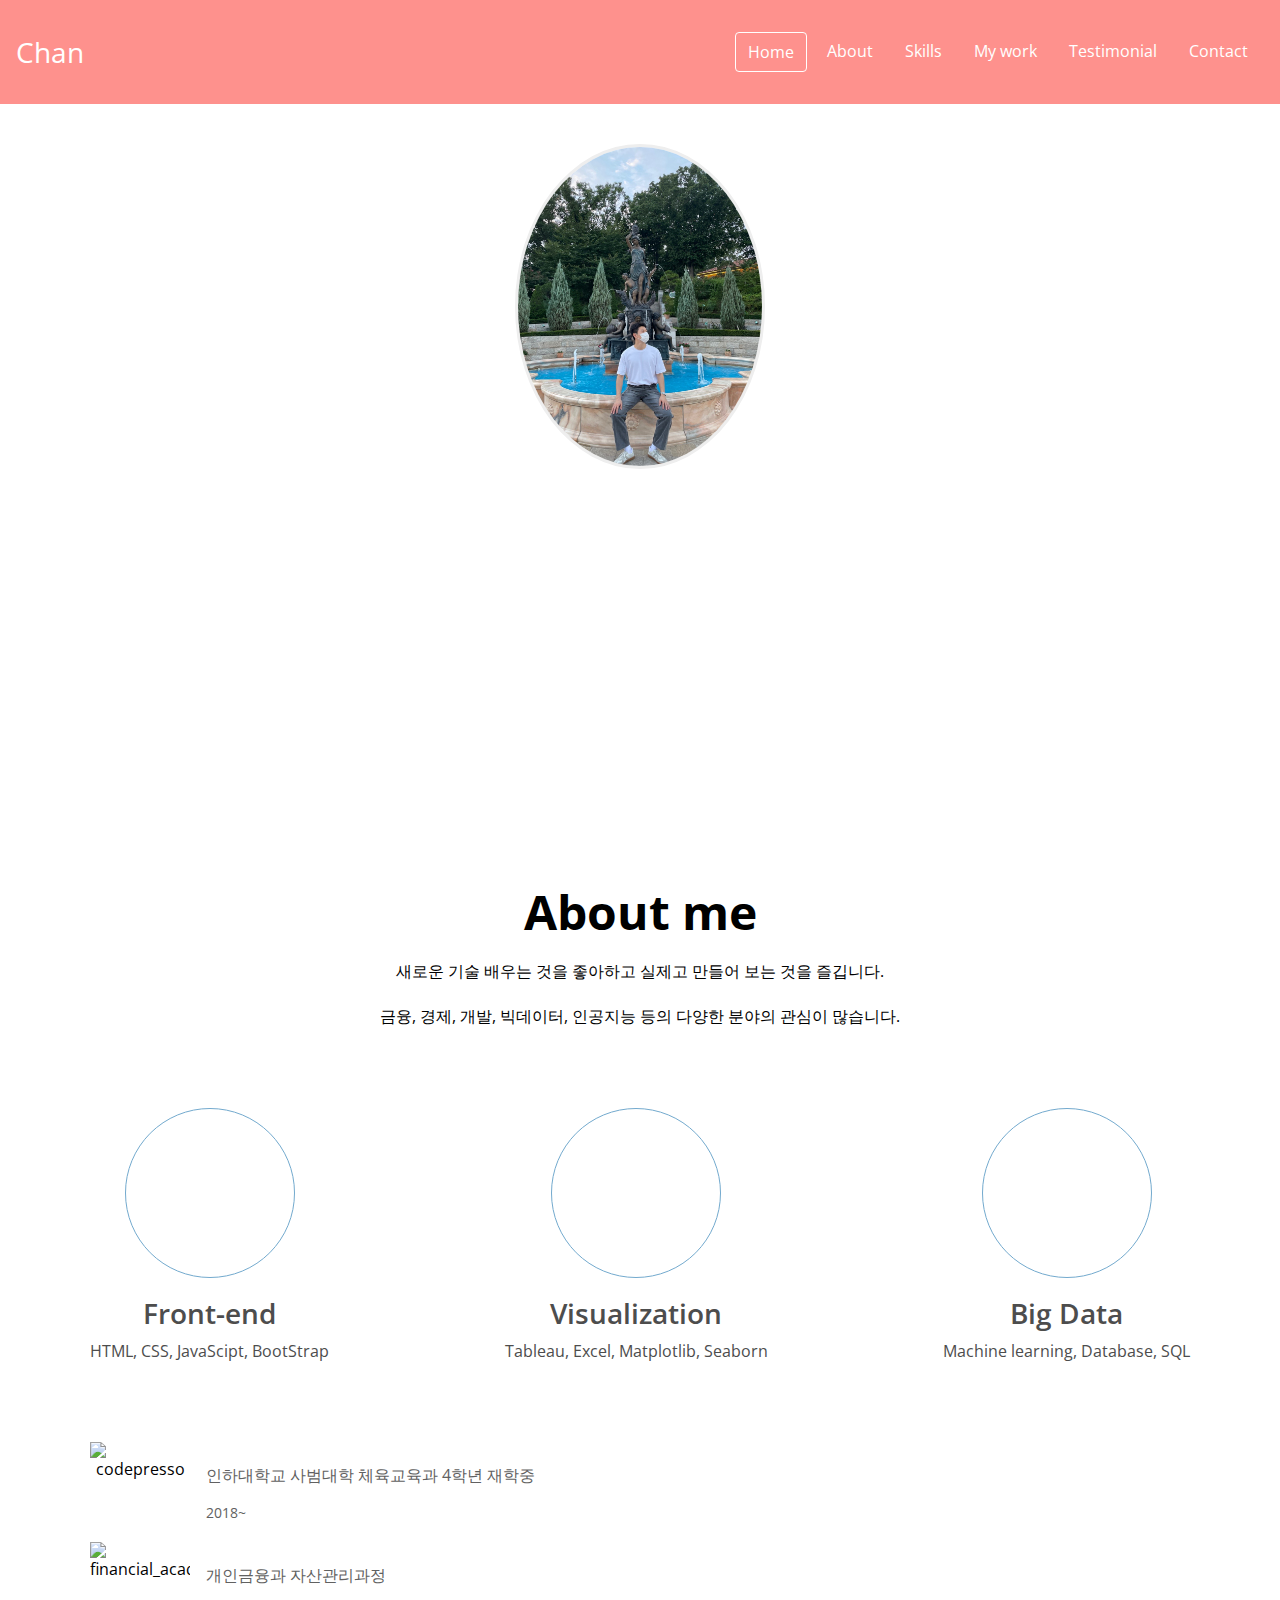
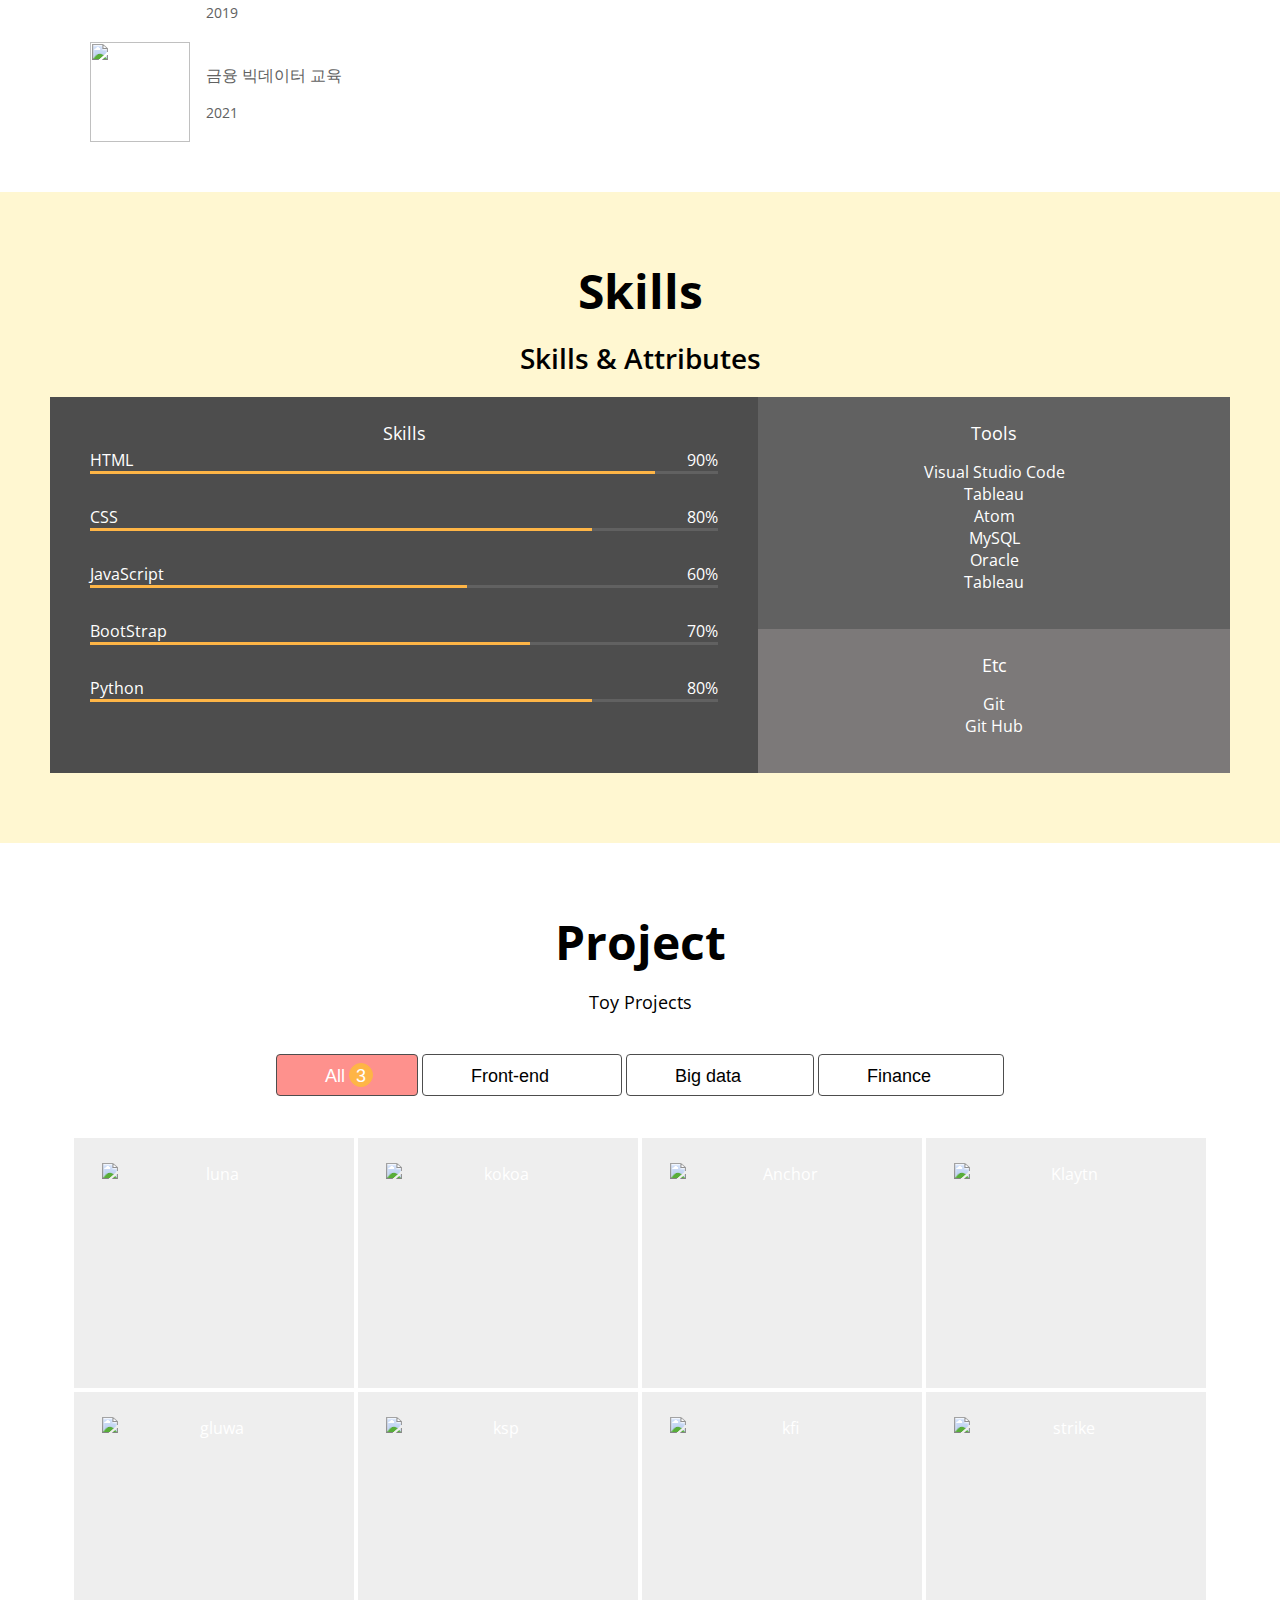
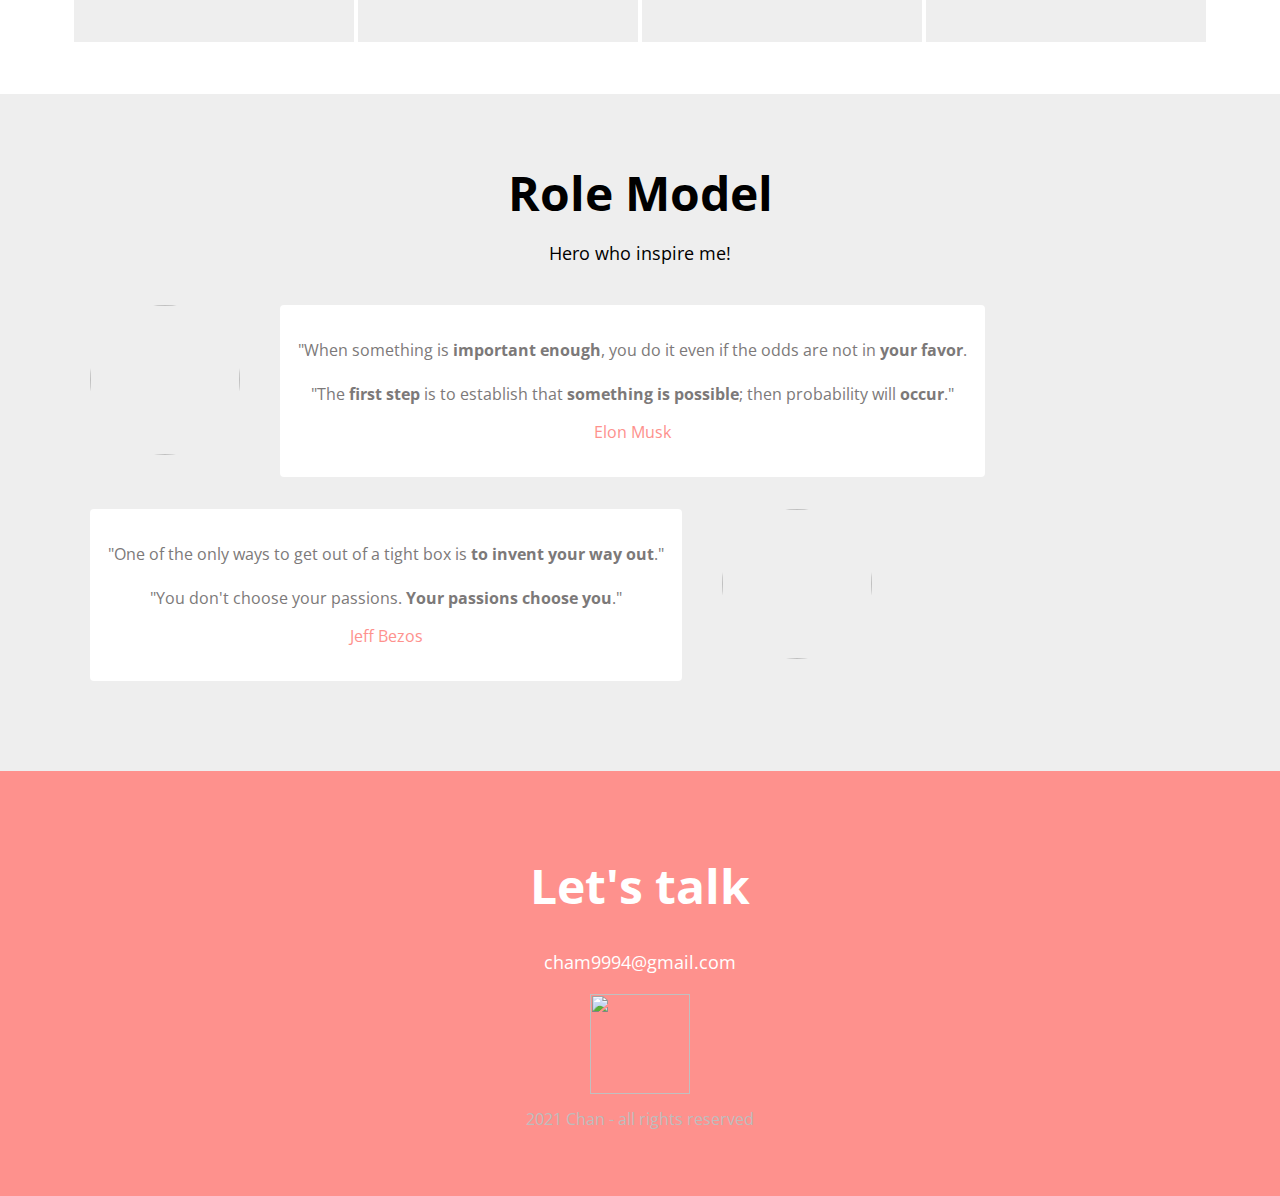
==== index.html @ 145d9f48 "Update index.html" ====
<!DOCTYPE html>
<html lang="en">

<head>
  <meta charset="UTF-8">
  <meta http-equiv="X-UA-Compatible" content="IE=edge">
  <meta name="viewport" content="width=device-width, initial-scale=1.0">
  <title>Chan's Porfolio</title>
  <meta name="description" content="Portfolio for being Famous software engineer Chan">
  <meta name="author" content="Chan">
  <script src="https://kit.fontawesome.com/10d7b3a290.js" crossorigin="anonymous"></script>
  <link rel="preconnect" href="https://fonts.googleapis.com">
  <link rel="preconnect" href="https://fonts.gstatic.com" crossorigin>
  <link href="https://fonts.googleapis.com/css2?family=Open+Sans:wght@400;600;700&display=swap" rel="stylesheet">
  <link rel="icon" type="image/png" href="./imgs/favicon.png">
  <link rel="stylesheet" href="style.css">
  <script src="main.js" defer></script>
</head>

<body>
  <!-- Navbar -->
  <nav id="navbar">
    <div class="navbar__logo">
      <i class="fas fa-smile-beam"></i>
      <a href="">Chan</a>
    </div>
    <div class="navbar__menu">
      <ul class="navbar__menu">
        <li class="navbar__menu_item active">Home</li>
        <li class="navbar__menu_item">About</li>
        <li class="navbar__menu_item">Skills</li>
        <li class="navbar__menu_item">My work</li>
        <li class="navbar__menu_item">Testimonial</li>
        <li class="navbar__menu_item">Contact</li>
      </ul>
    </div>

    <!-- Toggle Button -->
    <button class="navbar__toogle-btn">
      <i class="fas fa-bars"></i>
    </button>
  </nav>
  <!-- Home -->
  <section id="home">
    <img src="./Imgs/chan.JPG" alt="Chan's Portfolio Photo" id="home__avatar" width="300" height="400">
    <h1 class="home__title">Hello, <br> I am passionate about coding.</h1>
    <h2 class="home__description">계속 성장하고 발전하는 개발자가 되려고 노력합니다.</h2>
    <button class="home__contact">Contact Me</button>
  </section>
  <!-- About -->
  <section id="about" class="section section__container">
    <h1>About me</h1>
    <p>
      새로운 기술 배우는 것을 좋아하고 실제고 만들어 보는 것을 즐깁니다. <br><br>금융, 경제, 개발, 빅데이터, 인공지능 등의 다양한 분야의 관심이 많습니다.

    </p>
    <div class="about__majors">
      <div class="mjor">
        <div class="mjor__icon">
          <i class="fab fa-html5"></i>
        </div>
        <h2 class="mjor__title">Front-end</h2>
        <div class="mjor__description">
          HTML, CSS, JavaScipt, BootStrap
        </div>
      </div>
      <div class="mjor">
        <div class="mjor__icon">
          <i class="fas fa-chart-line"></i>
        </div>
        <h2 class="mjor__title">Visualization</h2>
        <div class="mjor__description">
          Tableau, Excel, Matplotlib, Seaborn
        </div>
      </div>
      <div class="mjor">
        <div class="mjor__icon">
          <i class="fas fa-table"></i>
        </div>
        <h2 class="mjor__title">Big Data</h2>
        <div class="mjor__description">
          Machine learning, Database, SQL
        </div>
      </div>
    </div>
    <div class="about__study">
      <div class="study">
        <img class="study__img" src="./imgs/inha2.jpeg" alt="codepresso">
        <div class="study__description">
          <p class="study__content">인하대학교 사범대학 체육교육과 4학년 재학중</p>
          <p class="study__period">2018~</p>
        </div>
      </div>
      <div class="study">
        <img class="study__img" src="./imgs/financial_academy.jpeg" alt="financial_academy">
        <div class="study__description">
          <p class="study__content">개인금융과 자산관리과정</p>
          <p class="study__period">2019</p>
        </div>
      </div>
      <div class="study">
        <img class="study__img" src="./imgs/codepresso.jpeg" id="codepresso">
        <div class="study__description">
          <p class="study__content">금융 빅데이터 교육</p>
          <p class="study__period">2021</p>
        </div>
      </div>
    </div>

  </section>
  <!-- Skills -->
  <section id="skills" class="section">
    <div class="section__container">
      <h1>Skills</h1>
      <h2>Skills & Attributes</h2>
      <div class="skillset">
        <div class="skillset__left">
          <h3 class="skills__title">Skills</h3>
          <div class="skill">
            <div class="skill__description">
              <span>HTML</span>
              <span>90%</span>
            </div>
            <div class="skill__bar">
              <div class="skill__value" style="width: 90%;"></div>
            </div>
          </div>
          <div class="skill">
            <div class="skill__description">
              <span>CSS</span>
              <span>80%</span>
            </div>
            <div class="skill__bar">
              <div class="skill__value" style="width: 80%;"></div>
            </div>
          </div>
          <div class="skill">
            <div class="skill__description">
              <span>JavaScript</span>
              <span>60%</span>
            </div>
            <div class="skill__bar">
              <div class="skill__value" style="width: 60%;"></div>
            </div>
          </div>
          <div class="skill">
            <div class="skill__description">
              <span>BootStrap</span>
              <span>70%</span>
            </div>
            <div class="skill__bar">
              <div class="skill__value" style="width: 70%;"></div>
            </div>
          </div>
          <div class="skill">
            <div class="skill__description">
              <span>Python</span>
              <span>80%</span>
            </div>
            <div class="skill__bar">
              <div class="skill__value" style="width: 80%;"></div>
            </div>
          </div>
        </div>
        <div class="skillset__right">
          <div class="tools">
            <h3 class="skills__title">Tools</h3>
            <ul class="tools__list">
              <li><span>Visual Studio Code</span></li>
              <li><span>Tableau</span></li>
              <li><span>Atom</span></li>
              <li><span>MySQL</span></li>
              <li><span>Oracle</span></li>
              <li><span>Tableau</span></li>
            </ul>
          </div>
          <div class="etc">
            <h3 class="skills__title">Etc</h3>
            <ul class="etc__list">
              <li><span>Git</span></li>
              <li><span>Git Hub</span></li>
            </ul>
          </div>
        </div>
      </div>
    </div>
  </section>
  <!-- Work -->
  <section id="work" class="section">
    <div class="section__container">
      <h1>Project</h1>
      <h3>Toy Projects</h3>
      <div class="work__category">
        <button class="category__btn active">
          All<span class="category__count">3</span>
        </button>
        <button class="category__btn">
          Front-end<span class="category__count">1</span>
        </button>
        <button class="category__btn">
          Big data<span class="category__count">1</span>
        </button>
        <button class="category__btn">
          Finance<span class="category__count">1</span>
        </button>
      </div>
      <div class="work__projects">
        <a href="깃허브주소" class="project" target="blank">
          <img src="https://github.com/cham9994/Portfolio.io/Imgs/cafe1.png" alt="luna" width="50" height="50"
            class="project__img">
          <div class="project__description">
            <h3>Luna Ecosystem</h3>
            <span>How to work Luna Ecosystem</span>
          </div>
        </a>
        <a href="깃허브주소" class="project" target="blank">
          <img src="./imgs/cafe2.png" alt="kokoa" width="50" height="50" class="project__img">
          <div class="project__description">
            <h3>KOKOA Finance</h3>
            <span>KOKOA Finance is Scam?</span>
          </div>
        </a>
        <a href="깃허브주소" class="project" target="blank">
          <img src="./imgs/bootstrap3.jpg" alt="Anchor" width="50" height="50" class="project__img">
          <div class="project__description">
            <h3>Anchor Protocol</h3>
            <span>How to work Anchor Protocol?</span>
          </div>
        </a>
        <a href="깃허브주소" class="project" target="blank">
          <img src="./imgs/bootstrap2.jpg" alt="Klaytn" width="50" height="50" class="project__img">
          <div class="project__description">
            <h3>Klaytn Price</h3>
            <span>Klayton price is soaring?</span>
          </div>
        </a>
        <a href="깃허브주소" class="project" target="blank">
          <img src="./imgs/bootstrap.jpg" alt="gluwa" width="50" height="50" class="project__img">
          <div class="project__description">
            <h3>Gluwa</h3>
            <span>What is gluwa?</span>
          </div>
        </a>
        <a href="깃허브주소" class="project" target="blank">
          <img src="./imgs/bitcoin.png" alt="ksp" width="50" height="50" class="project__img">
          <div class="project__description">
            <h3>Klay Swap</h3>
            <span>How to work Klay Swap?</span>
          </div>
        </a>
        <a href="깃허브주소" class="project" target="blank">
          <img src="./imgs/bitcoin2.png" alt="kfi" width="50" height="50" class="project__img">
          <div class="project__description">
            <h3>KlayFi</h3>
            <span>How to work KlayFi</span>
          </div>
        </a>
        <a href="깃허브주소" class="project" target="blank">
          <img src="./imgs/bitcoin3.png" alt="strike" width="50" height="50" class="project__img">
          <div class="project__description">
            <h3>Strike</h3>
            <span>How to work Lightning Network</span>
          </div>
        </a>
      </div>
    </div>
  </section>
  <!-- Testimonials -->
  <section id="testimonials" class="section">
    <div class="section__container">
      <h1>Role Model</h1>
      <h3>Hero who inspire me!</h3>
      <div class="testimonials">
        <div class="testimonial">
          <img src="./imgs/Testimonial/elon.jpeg" class="testimonial__avatar"></img>
          <div class="testimonial__speach-bubble">
            <p>
              "When something is <strong>important enough</strong>, you do it even if the odds are not in <strong>your
                favor</strong>.<br>
              <br>
              "The <strong>first step</strong> is to establish that <strong>something is possible</strong>; then
              probability will <strong>occur</strong>."
            </p>
            <p class="name"><a href="Elon의 깃허브">Elon Musk</a></p>
          </div>
        </div>
        <div class="testimonial">
          <div class="testimonial__speach-bubble">
            <p>
              "One of the only ways to get out of a tight box is <strong>to invent your way out</strong>."<br>
              <br>"You don't choose your passions. <strong>Your passions choose you</strong>."
            </p>
            <p class="name"><a href="Bezos의 깃허브">Jeff Bezos</a></p>
          </div>
          <img src="./imgs/Testimonial/bezos.jpeg" class="testimonial__avatar"></img>
        </div>
      </div>
    </div>
  </section>
  <!-- Contact -->
  <section id="contact" class="section">
    <h1 class="contact__title">Let's talk</h1>
    <h3 class="contact__email">cham9994@gmail.com</h3>
    <div class="contact__links">
      <a href="https://github.com/cham9994" target="blank">
        <i class="fab fa-github" id="github"></i>
      </a>
      <a href="https://blog.naver.com/kc9994" target="blank">
        <img src="https://cham9994.github.io/portfolio/Imgs/naverblog-removebg-preview.png" target="blank"
          class="naver__blog">
      </a>
    </div>
    <p class="contact__rights">2021 Chan - all rights reserved</p>
  </section>
</body>

</html>
---- style.css ----
/* Global */
:root {
  /* Color */
  --color-white: #ffffff;
  --color-light-white: #eeeeee;
  --color-dark-white: #bdbdbd;
  --color-pink: #fe918d;
  --color-dark-pink: #ff6863;
  --color-black: #4d4d4d;
  --color-dark-grey: #4d4d4d;
  --color-grey: #616161;
  --color-light-grey: #7c7979;
  --color-blue: #73aace;
  --color-yellow: #fff7d1;
  --color-orange: #feb546;
  --color-black: #000000;
  font-family: 'Open Sans', sans-serif;

  /* Font size */
  --font-large: 48px;
  --font-medium: 28px;
  --font-regular: 18px;
  --font-small: 16px;
  --font-micro: 14px;

  /* Font weithgt */
  --weight-bold: 700;
  --weight-semi-bold: 600;
  --weight-regular: 400; 

  /* Size */
--size-border-radius: 4px;
--animation-duration: 300ms;
}

/* Universal tags */
* {
  box-sizing: border-box;
}

body {
  margin: 0;
  cursor: default;

}

a {
  text-decoration: none;
  color: var(--color-white);
}

ul {
  padding-left: 0;
}

li {
  list-style: none;
}

button {
  background-color: transparent;
  border: none;
  cursor: pointer;
  outline: none;
}

/* Typograghy */
h1 {
  font-size: var(--font-large);
  font-weight: var(--weight-bold);
  color: var(--color-black);
  margin: 16px 0px;
}

h2 {
  font-size: var(--font-medium);
  font-weight: var(--weight-semi-bold);
  color: var(--color-black);
  margin: 8px 0;
}

h3 {
  font-size: var(--font-regular);
  font-weight: var(--font-regular);
  color: var(--color-black);
  margin: 4px 0;
}

/* Navbar */
#navbar {
  display: flex;
  justify-content: space-between;
  background-color: var(--color-pink);
  align-items: center;
  color: var(--color-white);
  padding: 16px;
}

.navbar__menu {
  display: flex;
}

.navbar__menu_item {
  padding: 8px 12px;
  margin: 0 4px;
  cursor: pointer;
  border-radius: var(--size-border-radius);
}

.navbar__logo {
  font-size: var(--font-medium);
}

.navbar__menu_item.active {
  border: 1px solid var(--color-white);
}

.navbar__menu_item:hover {
  background-color: var(--color-dark-pink);
}

.navbar__toogle-btn {
  position: absolute;
  right: 32px;
  top: 22px;
  font-size: 24px;
  color: var(--color-white);
  display: none;
}

/* Home */
#home {
  background: url(Imgs/homebackground.png) center/cover no-repeat;
  padding: 40px;
  text-align: center;
}

#home__avatar {
  width: 250px;
  height: 325px;
  border-radius: 50%;
  border: 3px solid var(--color-light-white);
}

.home__title, .home__description {
  color: var(--color-white);
}

.home__contact {
  color: var(--color-white);
  font-size: var(--font-regular);
  font-weight: var(--font-regular);
  padding: 8px 12px;
  margin: 24px;
  border: 2px solid var(--color-white);
  border-radius: var(--size-border-radius);
}

/* Section common */
.section {
  text-align: center;
  padding: 50px;
  margin: auto;
}

.section__container {
  max-width: 1200px;
  margin: auto;
}

/* About */
.about__majors {
  display: flex;
  justify-content: space-between;
  margin: 80px 0;
}

.mjor__icon i {
  transition: all var(--animation-duration) ease;
}

.mjor__icon {
  width: 170px;
  height: 170px;
  font-size: 70px;
  line-height: 170px;
  color: var(--color-blue);
  margin: auto;
  border: 1px solid var(--color-blue);
  border-radius: 50%;
  margin-bottom: 16px;
}

.mjor__icon:hover i{
  color: pink;
  transform: rotate(30deg) scale(1.1);
}

.mjor__title, .mjor__description {
  color: var(--color-dark-grey);
}

.mjor__description {
  font-size: var(--font-small);
}

.study {
  display: flex;
  align-items: center;
}

.study__img {
  width: 100px;
  height: 100px;
}

.study__description {
  text-align: left;
  margin: 0 16px;
}

.study__content, .study__period {
  color: var(--color-grey);
}

.study__content {
  font-size: var(--font-small);
}

.study__period {
  font-size: var(--font-micro);
}

#skills {
  background-color: var(--color-yellow);  
}

.skillset {
  display: flex;
  background-color: var(--color-light-grey);
  color: var(--color-white);
  margin: 20px 0;
}

.skillset__left {
  flex-basis: 60%;
  background-color: var(--color-dark-grey);
  padding: 20px 40px;
}

.skill__description {
  display: flex;
  justify-content: space-between;
  
}

.skill__bar {
  width: 100%;
  height: 3px;
  background-color: var(--color-grey);
}

.skill__value {
  height: 3px;
  background-color: var(--color-orange);
}

.skill {
  margin-bottom: 32px;
}

.skills__title {
  color: var(--color-white);
}

.skillset__right {
  flex-basis: 40%;
}

.tools {
  background-color: var(--color-grey);
}

.tools, .etc {
  padding: 20px;
}

/* Works */
.work__category {
  margin: 40px;
}
.category__btn {
  border: 1px solid var(--color-dark-grey);
  border-radius: var(--size-border-radius);
  font-size: var(--font-regular);
  padding: 8px 48px;
  
}

.category__btn.active,
.category__btn:hover {
  background-color: var(--color-pink);
  color: var(--color-white);
}

.category__btn.active .category__count,
.category__btn:hover .category__count {
  opacity: 1;
  top: 0;
}

.category__count {
  border: 1px solid var(--color-orange);
  background-color: var(--color-orange);
  color: var(--color-white);
  border-radius: 50%;
  display: inline-block;
  width: 24px;
  height: 24px;
  line-height: 24px;
  position: relative;
  top: -20px;
  left: 4px;
  opacity: 0;
  transition: all var(--animation-duration) ease-in;
}

.work__projects {
  display: flex;
  flex-wrap: wrap;
  justify-content: center;
}

.project {
  position: relative;
  display: flex;
  justify-content: center;
  align-items: center;
  width: 280px;
  height: 250px;
  margin: 2px;
  background-color: var(--color-light-white);
}

.project__img {
  width: 80%;
  height: 80%;
}

.project__description {
  background-color: black;
  display: flex;
  flex-direction: column;
  justify-content: center;
  width: 100%;
  height: 100%;
  position: absolute;
  top: 0;
  bottom: 0;
  opacity: 0;
  transform: translateY(10px);
  transition: all var(--animation-duration) ease-in;
}

.project:hover .project__description {
  opacity: 0.8;
  transform: translateY(0px);
}

.project__description h3 {
  color: var(--color-white);
}

.project__description h3:after {
  content: "";
  display: block;
  position: relative;
  left: 50%;
  width: 25px;
  height: 2px;
  margin-left: -12px;
  margin-top: 8px;
  background-color: var(--color-dark-white);
}

/* Testimonial */
#testimonials {
  background-color: var(--color-light-white);
}

.testimonials {
  margin: 40px;
}

.testimonial {
  display: flex;
  margin: 32px 0;
}

.testimonial__avatar {
  width: 150px;
  height: 150px;
  border-radius: 50%;
}

.testimonial__avatar:nth-child(odd) {
  margin-right: 40px;
}

.testimonial__avatar:nth-child(even) {
  margin-left: 40px;
}

.testimonial__speach-bubble {
  padding: 18px;
  background-color: var(--color-white);
  border-radius: var(--size-border-radius);
}


.testimonial__speach-bubble p {
  color: var(--color-light-grey);
}

.testimonial__speach-bubble a {
  color:var(--color-pink);
}

/* Contact */
#contact {
  background-color: var(--color-pink);
}

.contact__title, .contact__email,
.contact__links {
  color: var(--color-white);
}

.contact__rights {
  color: var(--color-dark-white);
  margin-top: 0px;
}

.contact__email {
  margin-bottom: 0px;
}

.contact__title {
  margin: 32px 0;
}

.naver__blog {
  width: 100px;
  height: 100px;
  margin-top: 20px;
}

.contact__links {
  display: flex;
  justify-content: center;
  align-items: center;
  font-size: var(--font-large);
}

/* For below 768px screen width */
@media screen and (max-width: 768px) {
  .navbar__toogle-btn {
    display: block;
  }

  #navbar {
    flex-direction: column;
    align-items: flex-start;
  }

  .navbar__menu {
    flex-direction: column;
    text-align: center;
    width: 100%;
    display: none;
  }

  .about__majors {
    flex-direction: column;
  }

  .mjor {
    margin-bottom: 38px;
  }

  .skillset {
    flex-direction: column;
  }

  .project {
    flex-grow: 1;
  }

  .testimonial__avatar {
    width: 80px;
    height: 80px;
  }

}
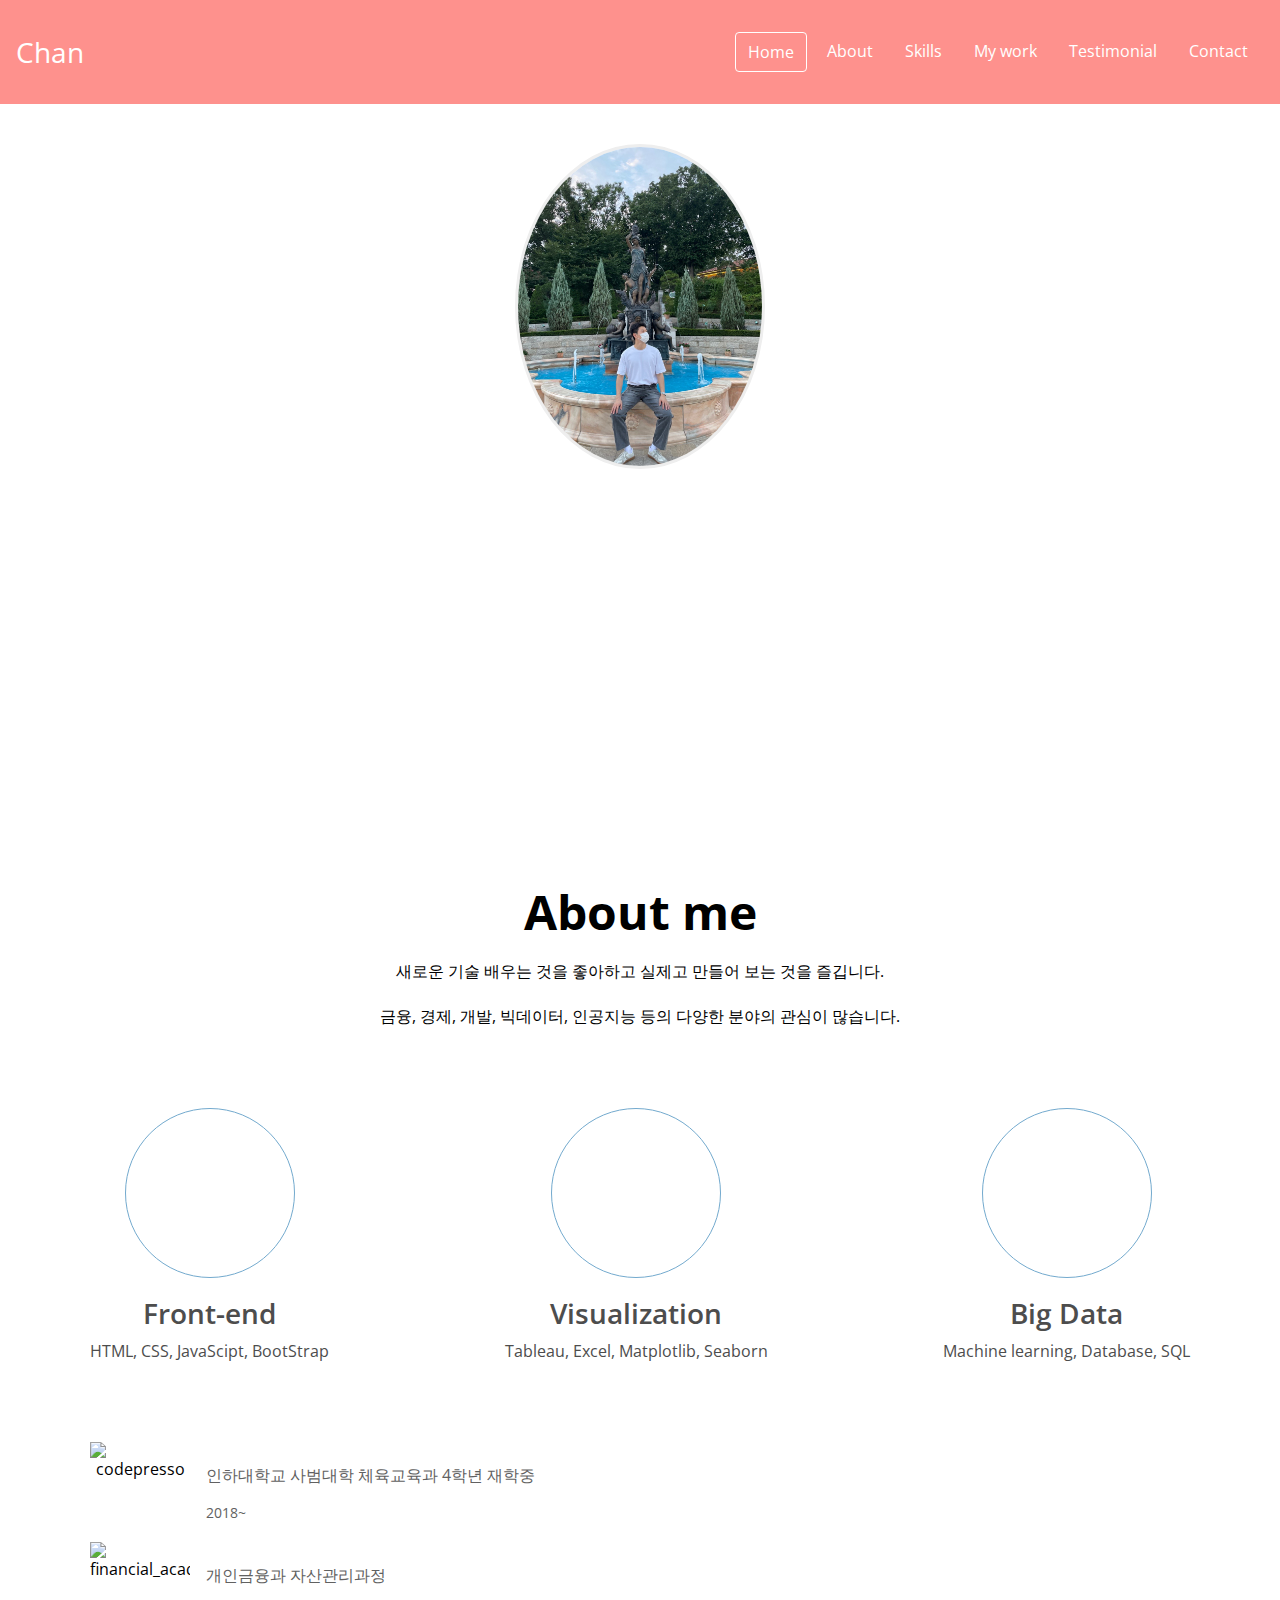
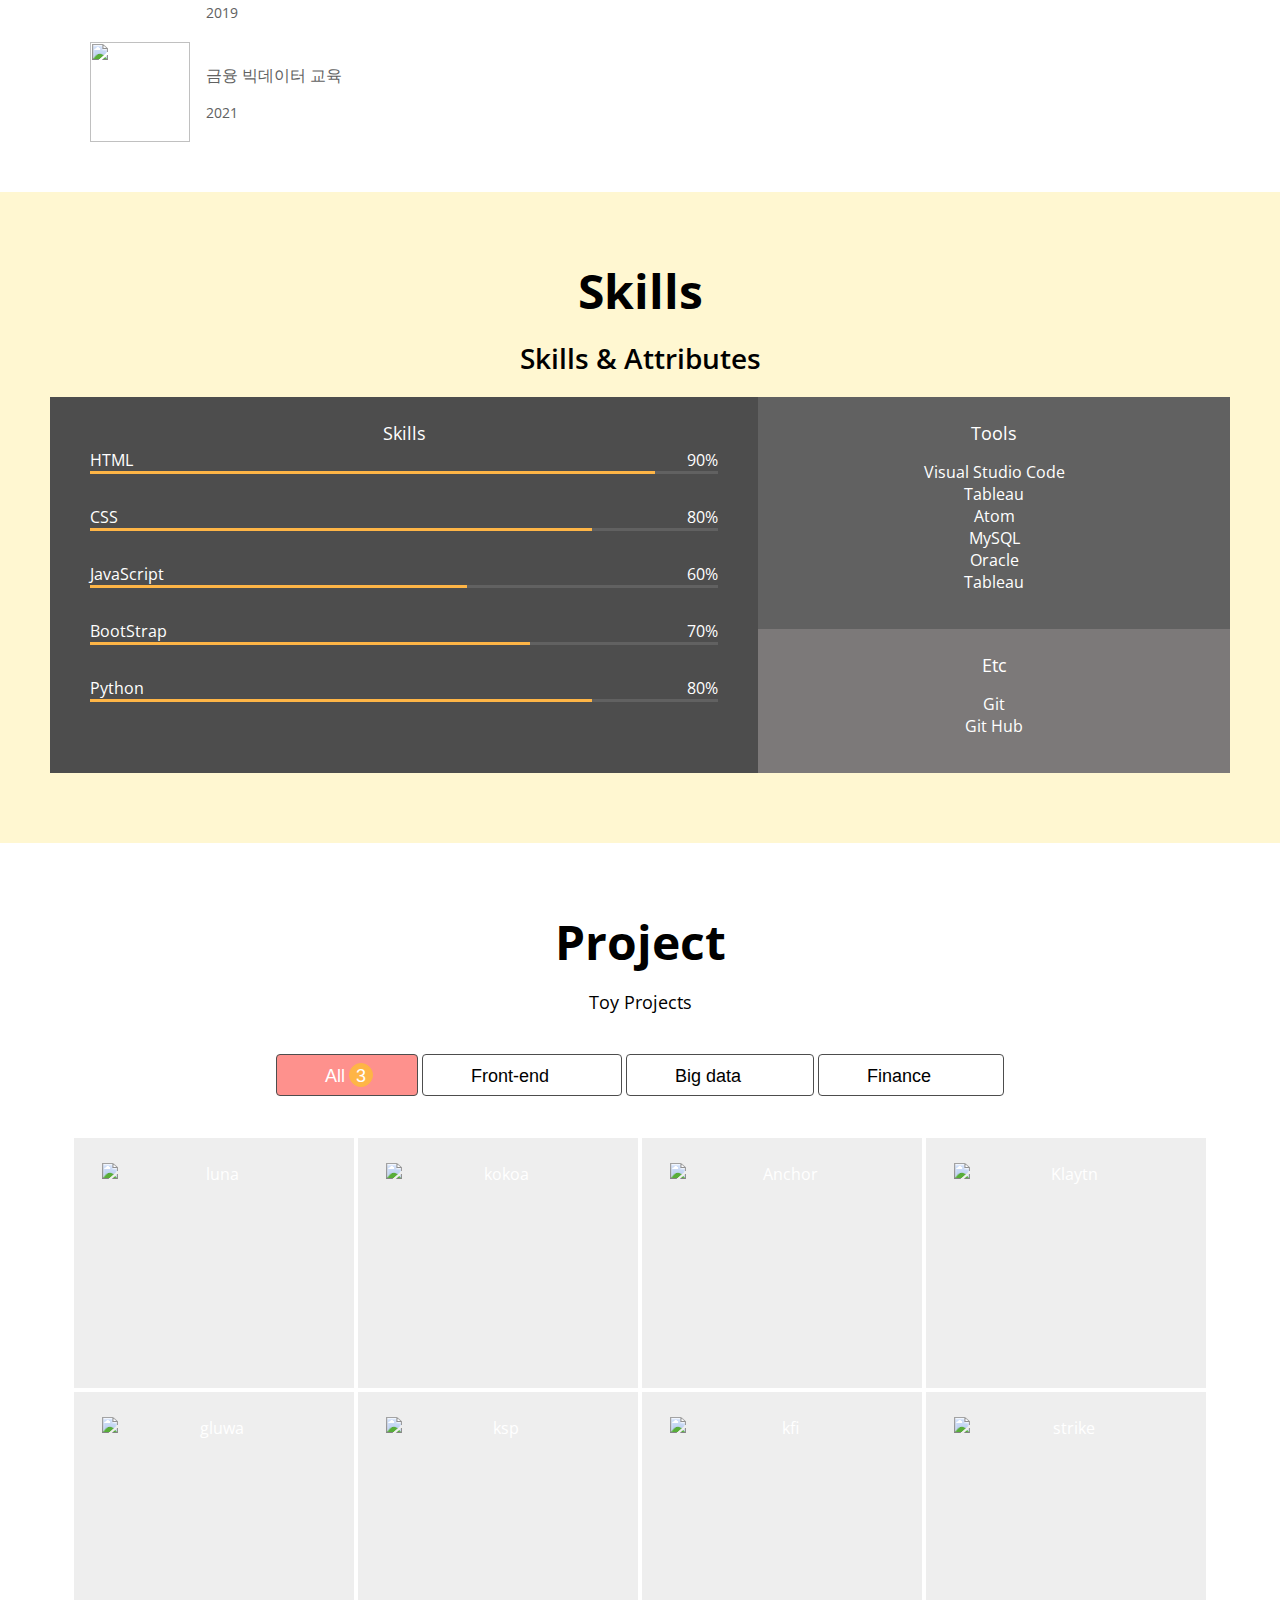
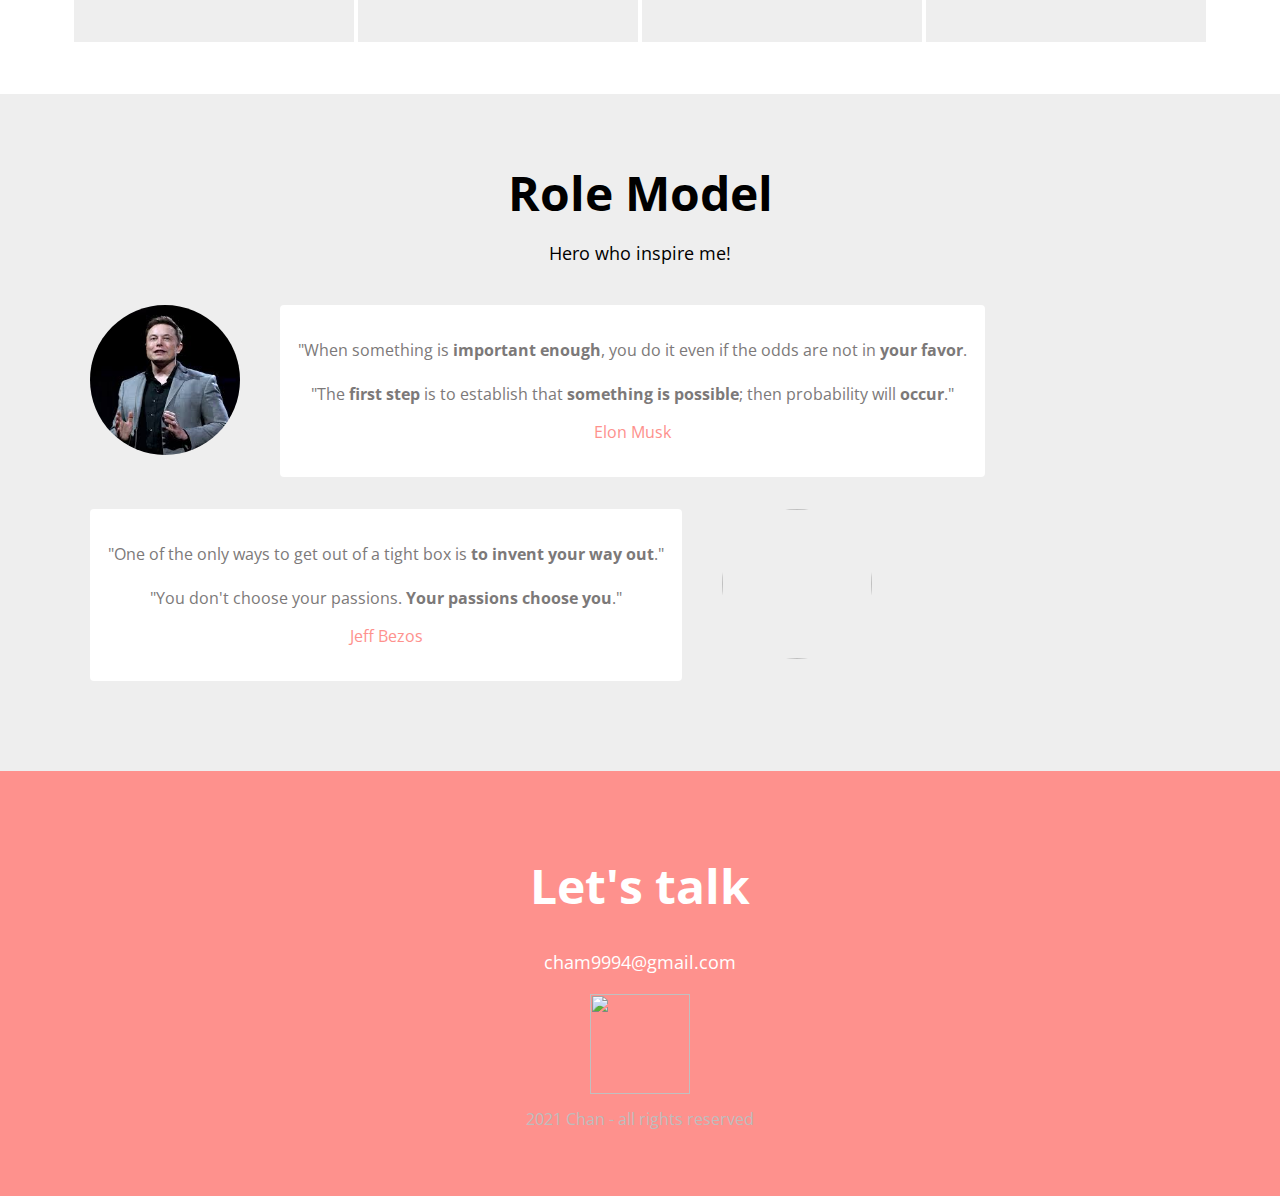
==== commit 2f520ded: "img" ====
--- a/index.html
+++ b/index.html
@@ -12,7 +12,7 @@
   <link rel="preconnect" href="https://fonts.googleapis.com">
   <link rel="preconnect" href="https://fonts.gstatic.com" crossorigin>
   <link href="https://fonts.googleapis.com/css2?family=Open+Sans:wght@400;600;700&display=swap" rel="stylesheet">
-  <link rel="icon" type="image/png" href="./imgs/favicon.png">
+  <link rel="icon" type="image/png" href="imgs/favicon.png">
   <link rel="stylesheet" href="style.css">
   <script src="main.js" defer></script>
 </head>
@@ -42,7 +42,7 @@
   </nav>
   <!-- Home -->
   <section id="home">
-    <img src="./Imgs/chan.JPG" alt="Chan's Portfolio Photo" id="home__avatar" width="300" height="400">
+    <img src="Imgs/chan.JPG" alt="Chan's Portfolio Photo" id="home__avatar" width="300" height="400">
     <h1 class="home__title">Hello, <br> I am passionate about coding.</h1>
     <h2 class="home__description">계속 성장하고 발전하는 개발자가 되려고 노력합니다.</h2>
     <button class="home__contact">Contact Me</button>
@@ -85,21 +85,21 @@
     </div>
     <div class="about__study">
       <div class="study">
-        <img class="study__img" src="./imgs/inha2.jpeg" alt="codepresso">
+        <img class="study__img" src="imgs/inha2.jpeg" alt="codepresso">
         <div class="study__description">
           <p class="study__content">인하대학교 사범대학 체육교육과 4학년 재학중</p>
           <p class="study__period">2018~</p>
         </div>
       </div>
       <div class="study">
-        <img class="study__img" src="./imgs/financial_academy.jpeg" alt="financial_academy">
+        <img class="study__img" src="imgs/financial_academy.jpeg" alt="financial_academy">
         <div class="study__description">
           <p class="study__content">개인금융과 자산관리과정</p>
           <p class="study__period">2019</p>
         </div>
       </div>
       <div class="study">
-        <img class="study__img" src="./imgs/codepresso.jpeg" id="codepresso">
+        <img class="study__img" src="imgs/codepresso.jpeg" id="codepresso">
         <div class="study__description">
           <p class="study__content">금융 빅데이터 교육</p>
           <p class="study__period">2021</p>
@@ -206,57 +206,56 @@
       </div>
       <div class="work__projects">
         <a href="깃허브주소" class="project" target="blank">
-          <img src="https://github.com/cham9994/Portfolio.io/Imgs/cafe1.png" alt="luna" width="50" height="50"
-            class="project__img">
+          <img src="Imgs/cafe1.png" alt="luna" width="50" height="50" class="project__img">
           <div class="project__description">
             <h3>Luna Ecosystem</h3>
             <span>How to work Luna Ecosystem</span>
           </div>
         </a>
         <a href="깃허브주소" class="project" target="blank">
-          <img src="./imgs/cafe2.png" alt="kokoa" width="50" height="50" class="project__img">
+          <img src="imgs/cafe2.png" alt="kokoa" width="50" height="50" class="project__img">
           <div class="project__description">
             <h3>KOKOA Finance</h3>
             <span>KOKOA Finance is Scam?</span>
           </div>
         </a>
         <a href="깃허브주소" class="project" target="blank">
-          <img src="./imgs/bootstrap3.jpg" alt="Anchor" width="50" height="50" class="project__img">
+          <img src="imgs/bootstrap3.jpg" alt="Anchor" width="50" height="50" class="project__img">
           <div class="project__description">
             <h3>Anchor Protocol</h3>
             <span>How to work Anchor Protocol?</span>
           </div>
         </a>
         <a href="깃허브주소" class="project" target="blank">
-          <img src="./imgs/bootstrap2.jpg" alt="Klaytn" width="50" height="50" class="project__img">
+          <img src="imgs/bootstrap2.jpg" alt="Klaytn" width="50" height="50" class="project__img">
           <div class="project__description">
             <h3>Klaytn Price</h3>
             <span>Klayton price is soaring?</span>
           </div>
         </a>
         <a href="깃허브주소" class="project" target="blank">
-          <img src="./imgs/bootstrap.jpg" alt="gluwa" width="50" height="50" class="project__img">
+          <img src="imgs/bootstrap.jpg" alt="gluwa" width="50" height="50" class="project__img">
           <div class="project__description">
             <h3>Gluwa</h3>
             <span>What is gluwa?</span>
           </div>
         </a>
         <a href="깃허브주소" class="project" target="blank">
-          <img src="./imgs/bitcoin.png" alt="ksp" width="50" height="50" class="project__img">
+          <img src="Imgs/bitcoin.png" alt="ksp" width="50" height="50" class="project__img">
           <div class="project__description">
             <h3>Klay Swap</h3>
             <span>How to work Klay Swap?</span>
           </div>
         </a>
         <a href="깃허브주소" class="project" target="blank">
-          <img src="./imgs/bitcoin2.png" alt="kfi" width="50" height="50" class="project__img">
+          <img src="imgs/bitcoin2.png" alt="kfi" width="50" height="50" class="project__img">
           <div class="project__description">
             <h3>KlayFi</h3>
             <span>How to work KlayFi</span>
           </div>
         </a>
         <a href="깃허브주소" class="project" target="blank">
-          <img src="./imgs/bitcoin3.png" alt="strike" width="50" height="50" class="project__img">
+          <img src="imgs/bitcoin3.png" alt="strike" width="50" height="50" class="project__img">
           <div class="project__description">
             <h3>Strike</h3>
             <span>How to work Lightning Network</span>
@@ -272,7 +271,7 @@
       <h3>Hero who inspire me!</h3>
       <div class="testimonials">
         <div class="testimonial">
-          <img src="./imgs/Testimonial/elon.jpeg" class="testimonial__avatar"></img>
+          <img src="Imgs/Testimonial/elon.jpeg" class="testimonial__avatar"></img>
           <div class="testimonial__speach-bubble">
             <p>
               "When something is <strong>important enough</strong>, you do it even if the odds are not in <strong>your
@@ -292,7 +291,7 @@
             </p>
             <p class="name"><a href="Bezos의 깃허브">Jeff Bezos</a></p>
           </div>
-          <img src="./imgs/Testimonial/bezos.jpeg" class="testimonial__avatar"></img>
+          <img src="imgs/Testimonial/bezos.jpeg" class="testimonial__avatar"></img>
         </div>
       </div>
     </div>
@@ -306,8 +305,9 @@
         <i class="fab fa-github" id="github"></i>
       </a>
       <a href="https://blog.naver.com/kc9994" target="blank">
-        <img src="https://cham9994.github.io/portfolio/Imgs/naverblog-removebg-preview.png" target="blank"
-          class="naver__blog">
+        <img
+          src="/Users/jang-gyeongchan/OneDrive - 인하대학교/공유폴더/Programming/Dream_coding/Projects/Portfolio/Imgs/naverblog-removebg-preview.png"
+          target="blank" class="naver__blog">
       </a>
     </div>
     <p class="contact__rights">2021 Chan - all rights reserved</p>
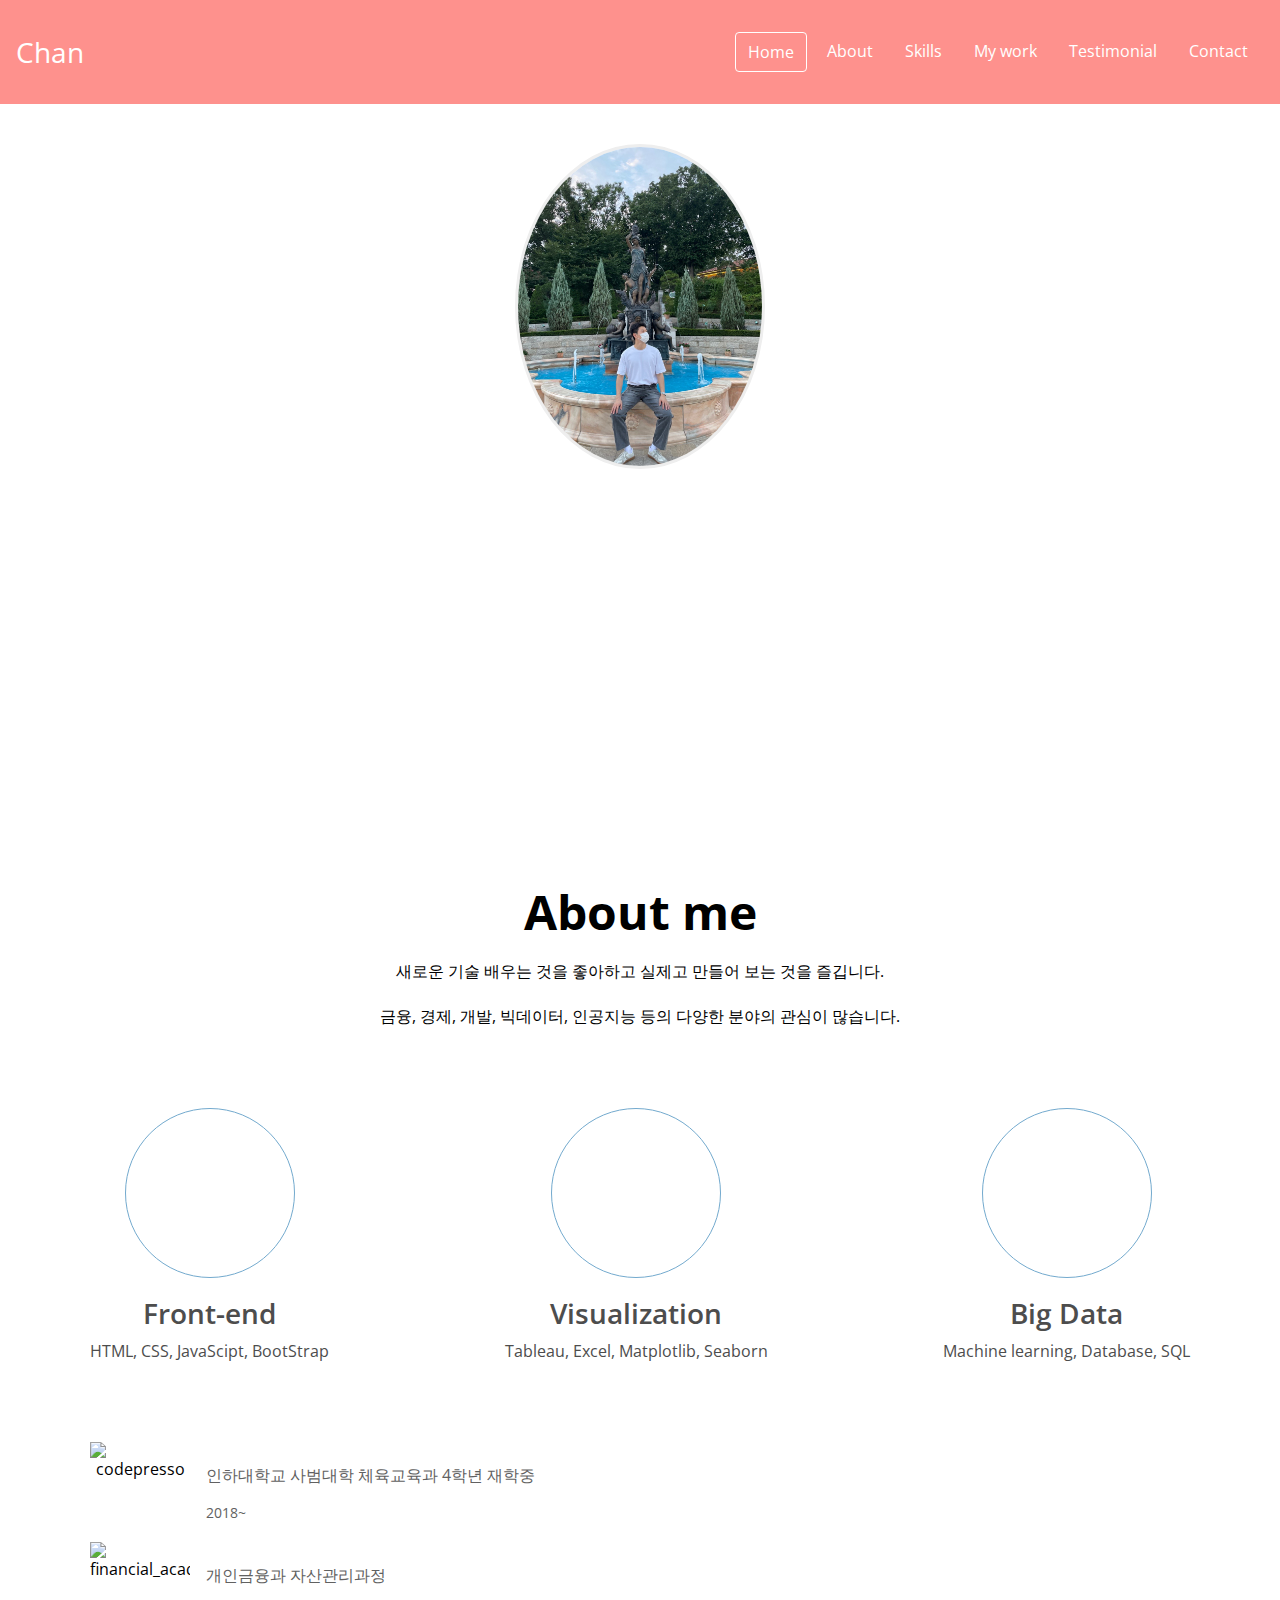
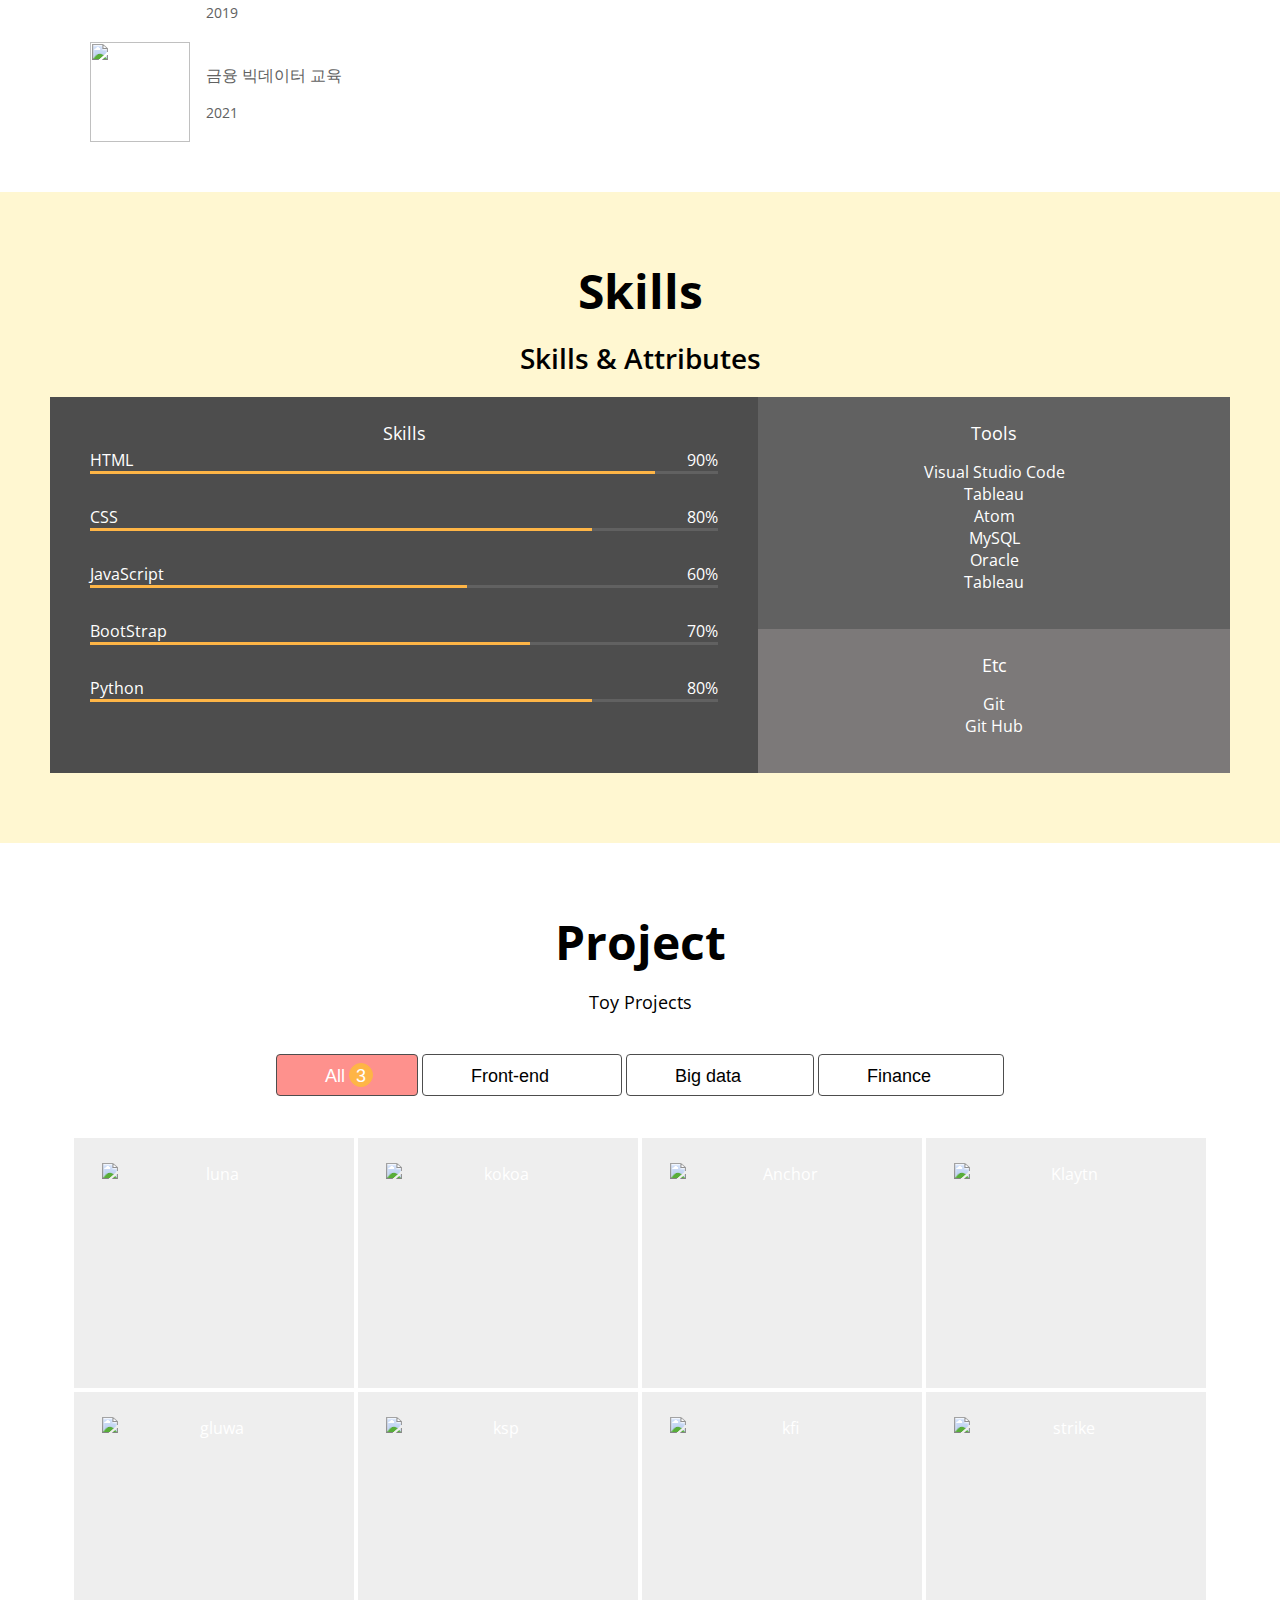
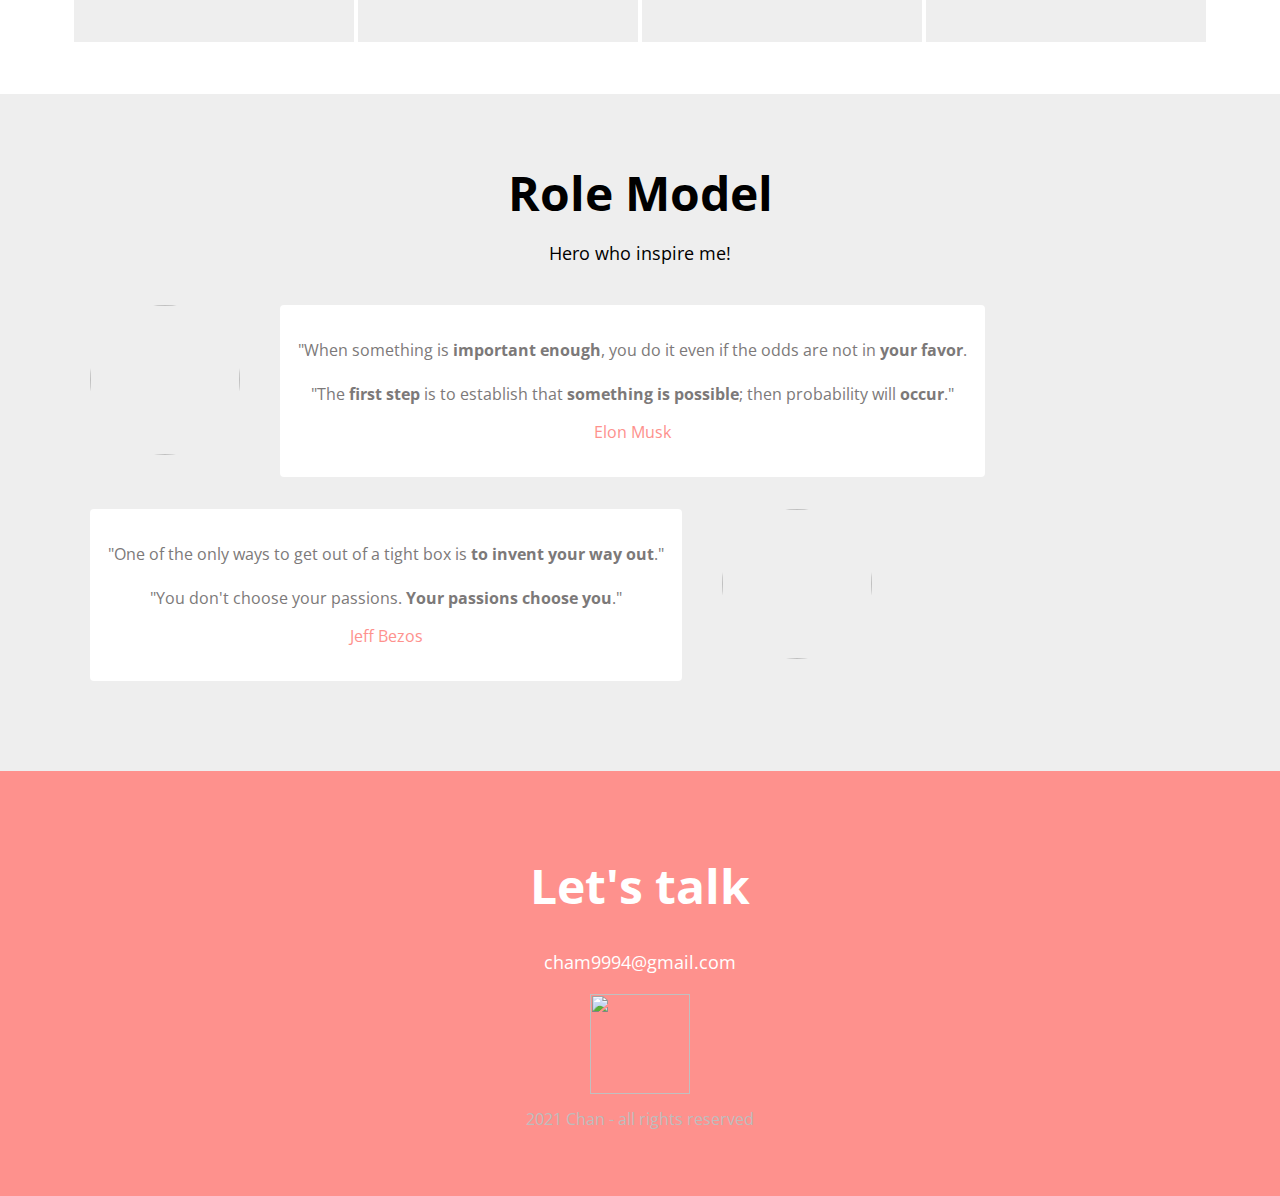
==== commit e0ffd816: "img..!" ====
--- a/index.html
+++ b/index.html
@@ -85,21 +85,27 @@
     </div>
     <div class="about__study">
       <div class="study">
-        <img class="study__img" src="imgs/inha2.jpeg" alt="codepresso">
+        <img class="study__img"
+          src="/Users/jang-gyeongchan/OneDrive - 인하대학교/공유폴더/Programming/Dream_coding/Projects/Portfolio/Imgs/bitcoin2.png"
+          alt="codepresso">
         <div class="study__description">
           <p class="study__content">인하대학교 사범대학 체육교육과 4학년 재학중</p>
           <p class="study__period">2018~</p>
         </div>
       </div>
       <div class="study">
-        <img class="study__img" src="imgs/financial_academy.jpeg" alt="financial_academy">
+        <img class="study__img"
+          src="/Users/jang-gyeongchan/OneDrive - 인하대학교/공유폴더/Programming/Dream_coding/Projects/Portfolio/Imgs/bitcoin2.png"
+          alt="financial_academy">
         <div class="study__description">
           <p class="study__content">개인금융과 자산관리과정</p>
           <p class="study__period">2019</p>
         </div>
       </div>
       <div class="study">
-        <img class="study__img" src="imgs/codepresso.jpeg" id="codepresso">
+        <img class="study__img"
+          src="/Users/jang-gyeongchan/OneDrive - 인하대학교/공유폴더/Programming/Dream_coding/Projects/Portfolio/Imgs/bitcoin2.png"
+          id="codepresso">
         <div class="study__description">
           <p class="study__content">금융 빅데이터 교육</p>
           <p class="study__period">2021</p>
@@ -206,56 +212,72 @@
       </div>
       <div class="work__projects">
         <a href="깃허브주소" class="project" target="blank">
-          <img src="Imgs/cafe1.png" alt="luna" width="50" height="50" class="project__img">
+          <img
+            src="/Users/jang-gyeongchan/OneDrive - 인하대학교/공유폴더/Programming/Dream_coding/Projects/Portfolio/Imgs/bitcoin2.png"
+            alt="luna" width="50" height="50" class="project__img">
           <div class="project__description">
             <h3>Luna Ecosystem</h3>
             <span>How to work Luna Ecosystem</span>
           </div>
         </a>
         <a href="깃허브주소" class="project" target="blank">
-          <img src="imgs/cafe2.png" alt="kokoa" width="50" height="50" class="project__img">
+          <img
+            src="/Users/jang-gyeongchan/OneDrive - 인하대학교/공유폴더/Programming/Dream_coding/Projects/Portfolio/Imgs/bitcoin2.png"
+            alt="kokoa" width="50" height="50" class="project__img">
           <div class="project__description">
             <h3>KOKOA Finance</h3>
             <span>KOKOA Finance is Scam?</span>
           </div>
         </a>
         <a href="깃허브주소" class="project" target="blank">
-          <img src="imgs/bootstrap3.jpg" alt="Anchor" width="50" height="50" class="project__img">
+          <img
+            src="/Users/jang-gyeongchan/OneDrive - 인하대학교/공유폴더/Programming/Dream_coding/Projects/Portfolio/Imgs/bitcoin2.png"
+            alt="Anchor" width="50" height="50" class="project__img">
           <div class="project__description">
             <h3>Anchor Protocol</h3>
             <span>How to work Anchor Protocol?</span>
           </div>
         </a>
         <a href="깃허브주소" class="project" target="blank">
-          <img src="imgs/bootstrap2.jpg" alt="Klaytn" width="50" height="50" class="project__img">
+          <img
+            src="/Users/jang-gyeongchan/OneDrive - 인하대학교/공유폴더/Programming/Dream_coding/Projects/Portfolio/Imgs/bitcoin2.png"
+            alt="Klaytn" width="50" height="50" class="project__img">
           <div class="project__description">
             <h3>Klaytn Price</h3>
             <span>Klayton price is soaring?</span>
           </div>
         </a>
         <a href="깃허브주소" class="project" target="blank">
-          <img src="imgs/bootstrap.jpg" alt="gluwa" width="50" height="50" class="project__img">
+          <img
+            src="/Users/jang-gyeongchan/OneDrive - 인하대학교/공유폴더/Programming/Dream_coding/Projects/Portfolio/Imgs/bitcoin2.png"
+            alt="gluwa" width="50" height="50" class="project__img">
           <div class="project__description">
             <h3>Gluwa</h3>
             <span>What is gluwa?</span>
           </div>
         </a>
         <a href="깃허브주소" class="project" target="blank">
-          <img src="Imgs/bitcoin.png" alt="ksp" width="50" height="50" class="project__img">
+          <img
+            src="/Users/jang-gyeongchan/OneDrive - 인하대학교/공유폴더/Programming/Dream_coding/Projects/Portfolio/Imgs/bitcoin2.png"
+            alt="ksp" width="50" height="50" class="project__img">
           <div class="project__description">
             <h3>Klay Swap</h3>
             <span>How to work Klay Swap?</span>
           </div>
         </a>
         <a href="깃허브주소" class="project" target="blank">
-          <img src="imgs/bitcoin2.png" alt="kfi" width="50" height="50" class="project__img">
+          <img
+            src="/Users/jang-gyeongchan/OneDrive - 인하대학교/공유폴더/Programming/Dream_coding/Projects/Portfolio/Imgs/bitcoin2.png"
+            alt="kfi" width="50" height="50" class="project__img">
           <div class="project__description">
             <h3>KlayFi</h3>
             <span>How to work KlayFi</span>
           </div>
         </a>
         <a href="깃허브주소" class="project" target="blank">
-          <img src="imgs/bitcoin3.png" alt="strike" width="50" height="50" class="project__img">
+          <img
+            src="/Users/jang-gyeongchan/OneDrive - 인하대학교/공유폴더/Programming/Dream_coding/Projects/Portfolio/Imgs/bitcoin3.png"
+            alt="strike" width="50" height="50" class="project__img">
           <div class="project__description">
             <h3>Strike</h3>
             <span>How to work Lightning Network</span>
@@ -271,7 +293,9 @@
       <h3>Hero who inspire me!</h3>
       <div class="testimonials">
         <div class="testimonial">
-          <img src="Imgs/Testimonial/elon.jpeg" class="testimonial__avatar"></img>
+          <img
+            src="/Users/jang-gyeongchan/OneDrive - 인하대학교/공유폴더/Programming/Dream_coding/Projects/Portfolio/Imgs/Testimonial/elon.jpegg"
+            class="testimonial__avatar"></img>
           <div class="testimonial__speach-bubble">
             <p>
               "When something is <strong>important enough</strong>, you do it even if the odds are not in <strong>your
@@ -291,7 +315,9 @@
             </p>
             <p class="name"><a href="Bezos의 깃허브">Jeff Bezos</a></p>
           </div>
-          <img src="imgs/Testimonial/bezos.jpeg" class="testimonial__avatar"></img>
+          <img
+            src="/Users/jang-gyeongchan/OneDrive - 인하대학교/공유폴더/Programming/Dream_coding/Projects/Portfolio/Imgs/Testimonial/bezos.jpeg"
+            class="testimonial__avatar"></img>
         </div>
       </div>
     </div>
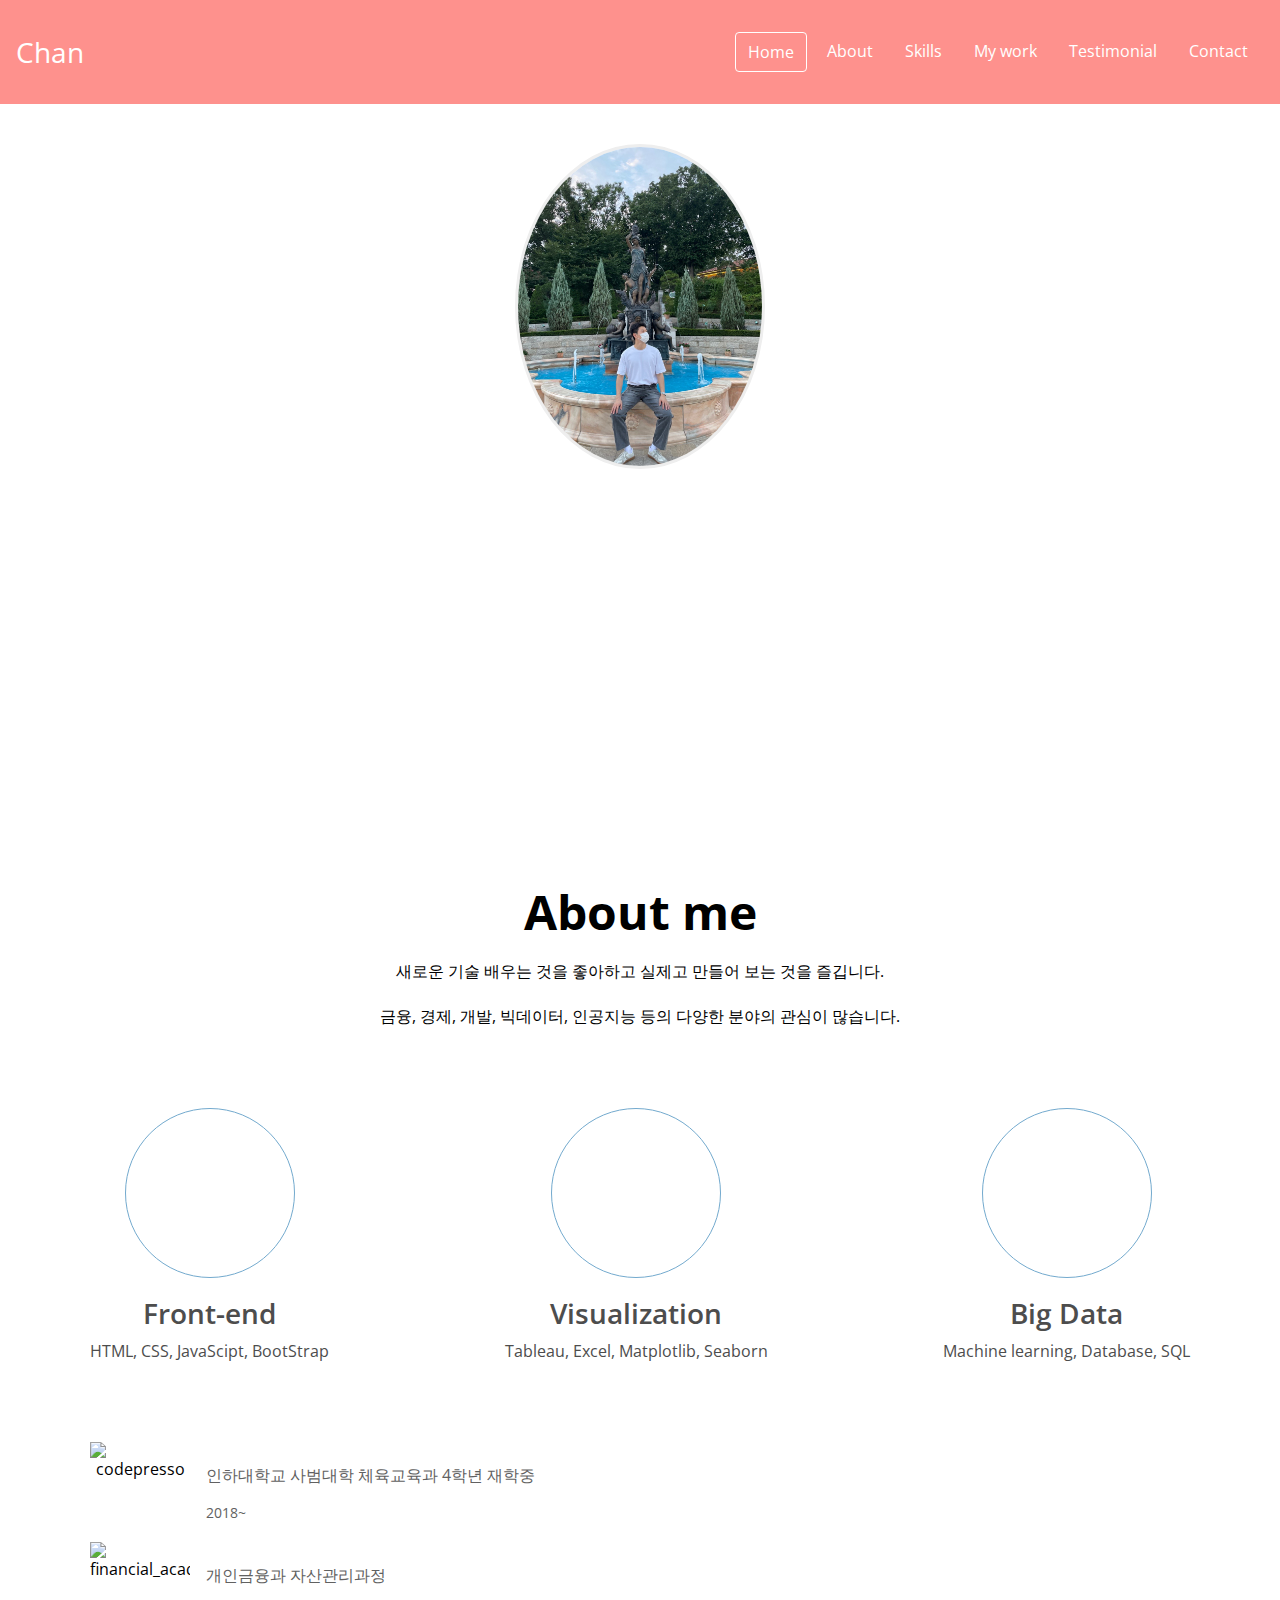
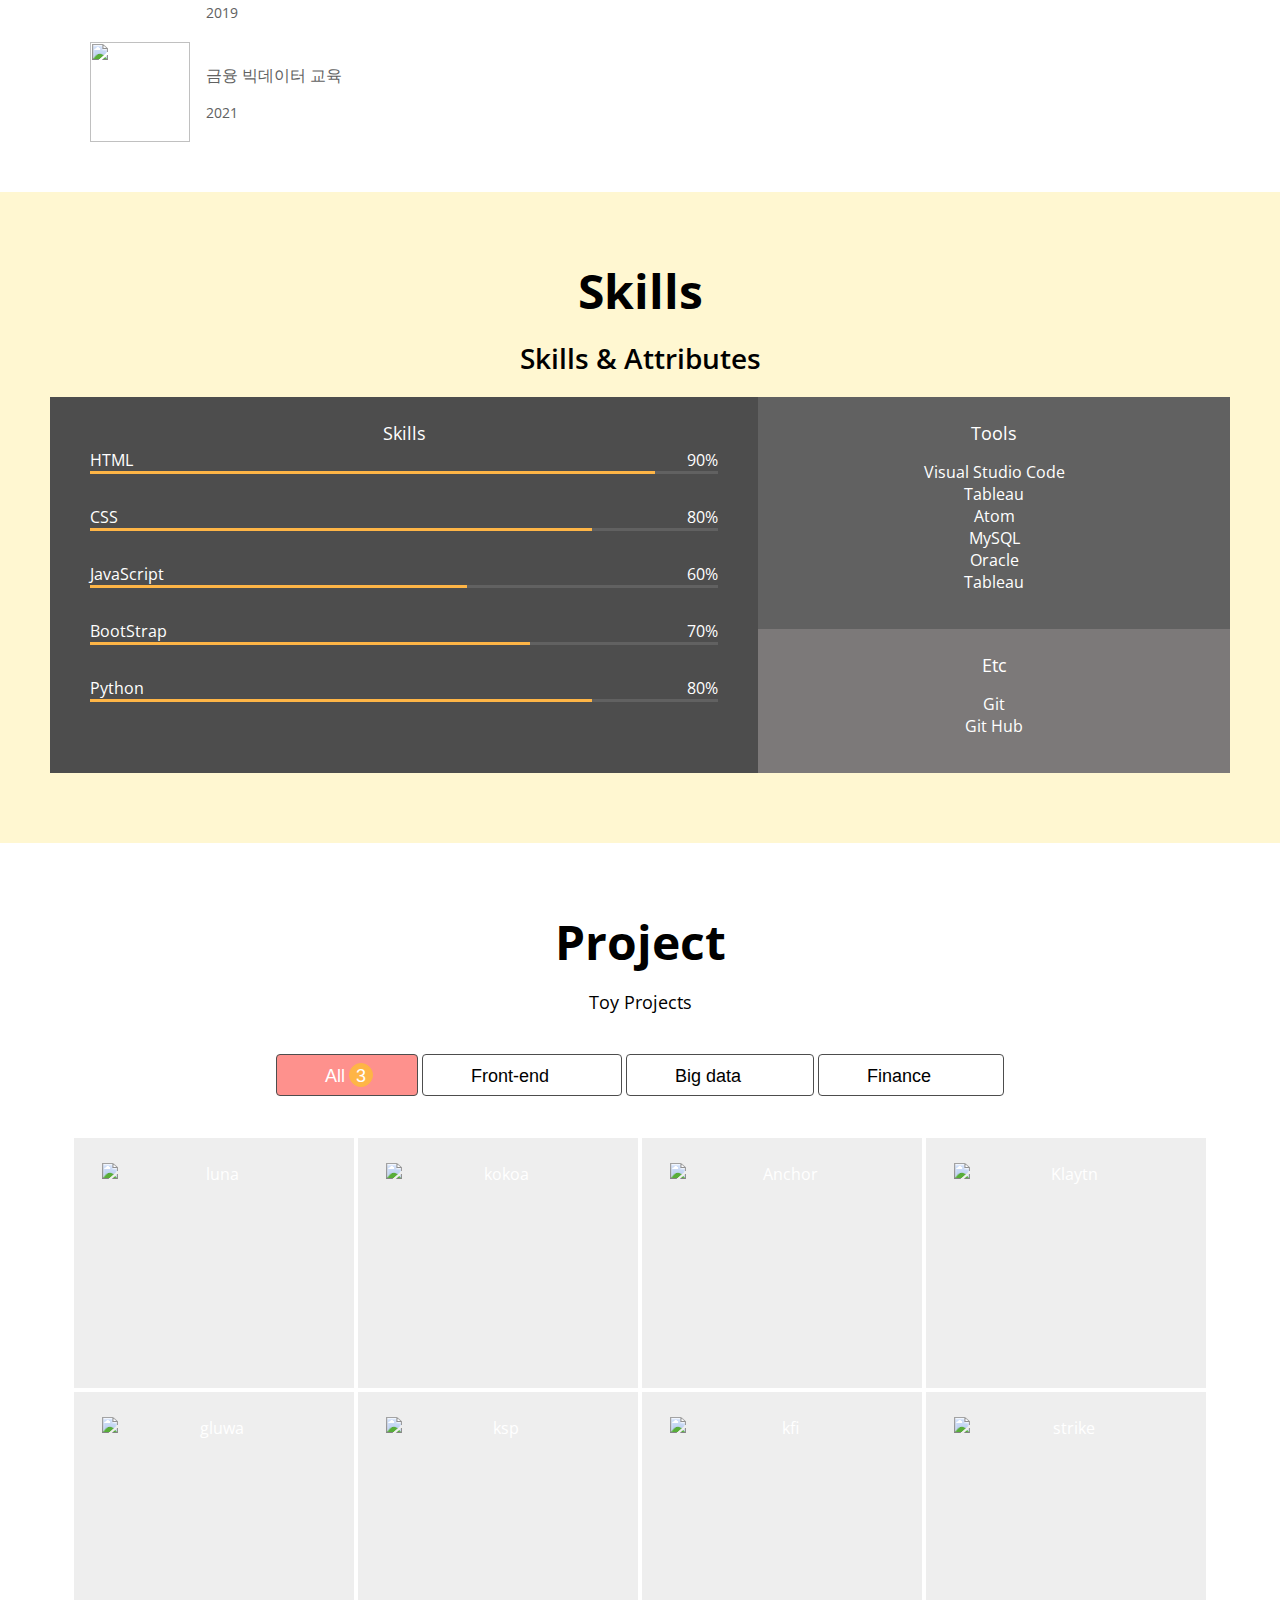
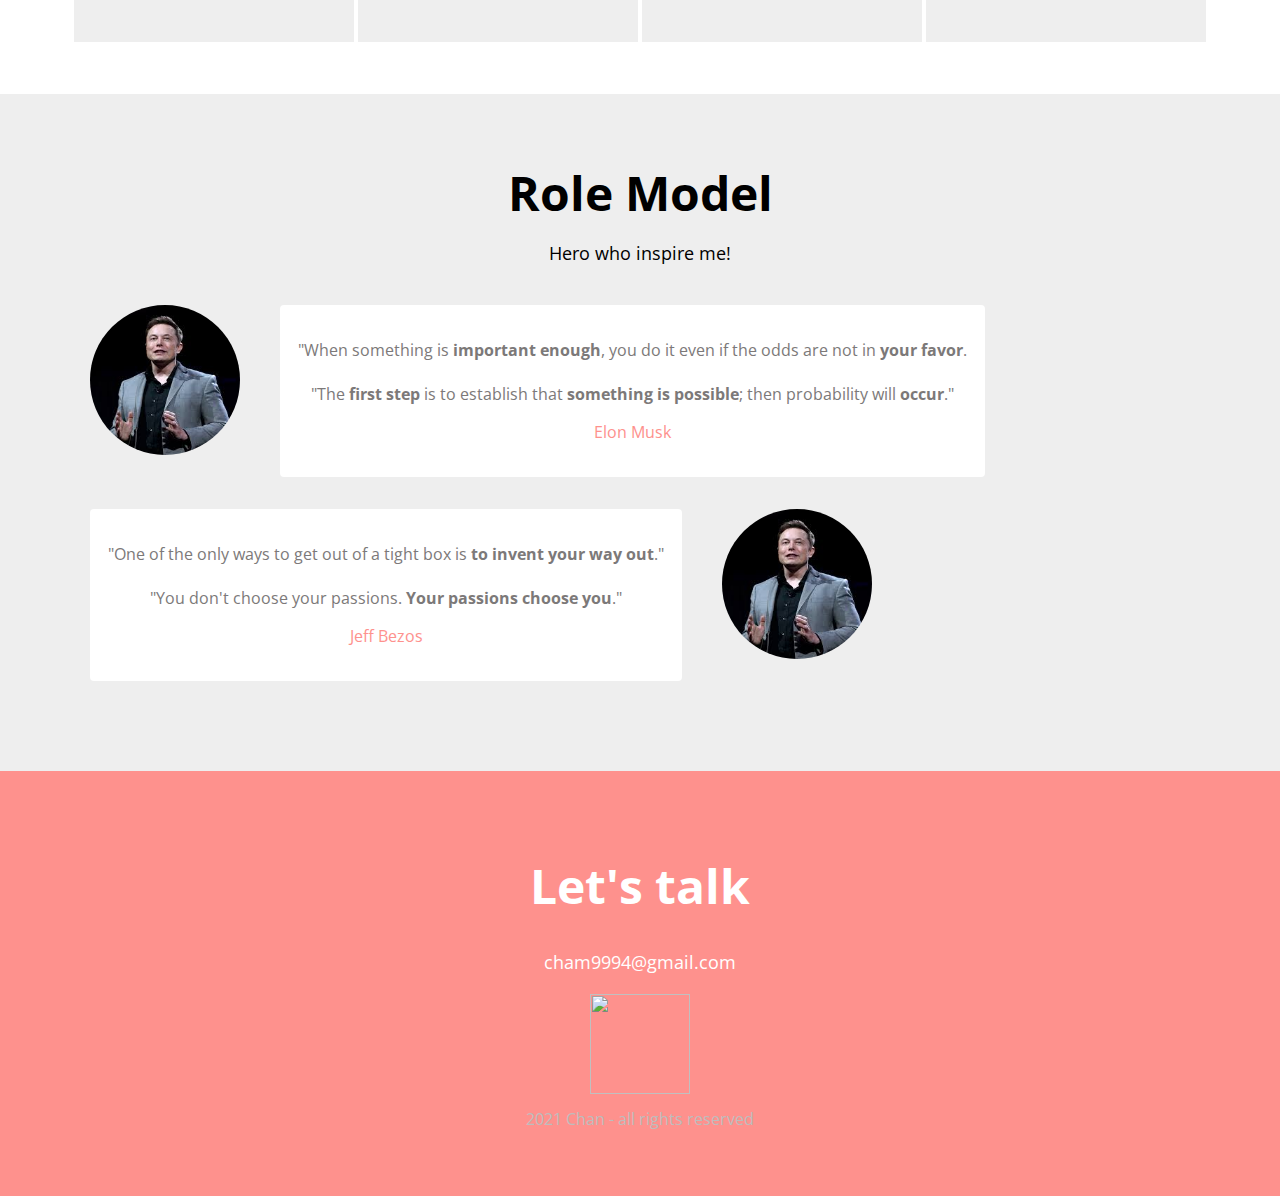
==== commit 68b6f108: "img..please.." ====
--- a/index.html
+++ b/index.html
@@ -85,27 +85,21 @@
     </div>
     <div class="about__study">
       <div class="study">
-        <img class="study__img"
-          src="/Users/jang-gyeongchan/OneDrive - 인하대학교/공유폴더/Programming/Dream_coding/Projects/Portfolio/Imgs/bitcoin2.png"
-          alt="codepresso">
+        <img class="study__img" src="Imgs/inha2.jpeg" alt="codepresso">
         <div class="study__description">
           <p class="study__content">인하대학교 사범대학 체육교육과 4학년 재학중</p>
           <p class="study__period">2018~</p>
         </div>
       </div>
       <div class="study">
-        <img class="study__img"
-          src="/Users/jang-gyeongchan/OneDrive - 인하대학교/공유폴더/Programming/Dream_coding/Projects/Portfolio/Imgs/bitcoin2.png"
-          alt="financial_academy">
+        <img class="study__img" src="Imgs/financial_academy.jpeg" alt="financial_academy">
         <div class="study__description">
           <p class="study__content">개인금융과 자산관리과정</p>
           <p class="study__period">2019</p>
         </div>
       </div>
       <div class="study">
-        <img class="study__img"
-          src="/Users/jang-gyeongchan/OneDrive - 인하대학교/공유폴더/Programming/Dream_coding/Projects/Portfolio/Imgs/bitcoin2.png"
-          id="codepresso">
+        <img class="study__img" src="Imgs/codepresso.jpeg" id="codepresso">
         <div class="study__description">
           <p class="study__content">금융 빅데이터 교육</p>
           <p class="study__period">2021</p>
@@ -212,72 +206,56 @@
       </div>
       <div class="work__projects">
         <a href="깃허브주소" class="project" target="blank">
-          <img
-            src="/Users/jang-gyeongchan/OneDrive - 인하대학교/공유폴더/Programming/Dream_coding/Projects/Portfolio/Imgs/bitcoin2.png"
-            alt="luna" width="50" height="50" class="project__img">
+          <img src="Imgs/cafe1.png" alt="luna" width="50" height="50" class="project__img">
           <div class="project__description">
             <h3>Luna Ecosystem</h3>
             <span>How to work Luna Ecosystem</span>
           </div>
         </a>
         <a href="깃허브주소" class="project" target="blank">
-          <img
-            src="/Users/jang-gyeongchan/OneDrive - 인하대학교/공유폴더/Programming/Dream_coding/Projects/Portfolio/Imgs/bitcoin2.png"
-            alt="kokoa" width="50" height="50" class="project__img">
+          <img src="Imgs/cafe2.png" alt="kokoa" width="50" height="50" class="project__img">
           <div class="project__description">
             <h3>KOKOA Finance</h3>
             <span>KOKOA Finance is Scam?</span>
           </div>
         </a>
         <a href="깃허브주소" class="project" target="blank">
-          <img
-            src="/Users/jang-gyeongchan/OneDrive - 인하대학교/공유폴더/Programming/Dream_coding/Projects/Portfolio/Imgs/bitcoin2.png"
-            alt="Anchor" width="50" height="50" class="project__img">
+          <img src="Imgs/bootstrap.jpg" alt="Anchor" width="50" height="50" class="project__img">
           <div class="project__description">
             <h3>Anchor Protocol</h3>
             <span>How to work Anchor Protocol?</span>
           </div>
         </a>
         <a href="깃허브주소" class="project" target="blank">
-          <img
-            src="/Users/jang-gyeongchan/OneDrive - 인하대학교/공유폴더/Programming/Dream_coding/Projects/Portfolio/Imgs/bitcoin2.png"
-            alt="Klaytn" width="50" height="50" class="project__img">
+          <img src="Imgs/bootstrap2.jpg" alt="Klaytn" width="50" height="50" class="project__img">
           <div class="project__description">
             <h3>Klaytn Price</h3>
             <span>Klayton price is soaring?</span>
           </div>
         </a>
         <a href="깃허브주소" class="project" target="blank">
-          <img
-            src="/Users/jang-gyeongchan/OneDrive - 인하대학교/공유폴더/Programming/Dream_coding/Projects/Portfolio/Imgs/bitcoin2.png"
-            alt="gluwa" width="50" height="50" class="project__img">
+          <img src="Imgs/bootstrap3.jpg" alt="gluwa" width="50" height="50" class="project__img">
           <div class="project__description">
             <h3>Gluwa</h3>
             <span>What is gluwa?</span>
           </div>
         </a>
         <a href="깃허브주소" class="project" target="blank">
-          <img
-            src="/Users/jang-gyeongchan/OneDrive - 인하대학교/공유폴더/Programming/Dream_coding/Projects/Portfolio/Imgs/bitcoin2.png"
-            alt="ksp" width="50" height="50" class="project__img">
+          <img src="Imgs/bitcoin.png" alt="ksp" width="50" height="50" class="project__img">
           <div class="project__description">
             <h3>Klay Swap</h3>
             <span>How to work Klay Swap?</span>
           </div>
         </a>
         <a href="깃허브주소" class="project" target="blank">
-          <img
-            src="/Users/jang-gyeongchan/OneDrive - 인하대학교/공유폴더/Programming/Dream_coding/Projects/Portfolio/Imgs/bitcoin2.png"
-            alt="kfi" width="50" height="50" class="project__img">
+          <img src="Imgs/bitcoin2.png" alt="kfi" width="50" height="50" class="project__img">
           <div class="project__description">
             <h3>KlayFi</h3>
             <span>How to work KlayFi</span>
           </div>
         </a>
         <a href="깃허브주소" class="project" target="blank">
-          <img
-            src="/Users/jang-gyeongchan/OneDrive - 인하대학교/공유폴더/Programming/Dream_coding/Projects/Portfolio/Imgs/bitcoin3.png"
-            alt="strike" width="50" height="50" class="project__img">
+          <img src="Imgs/bitcoin3.png" alt="strike" width="50" height="50" class="project__img">
           <div class="project__description">
             <h3>Strike</h3>
             <span>How to work Lightning Network</span>
@@ -293,9 +271,7 @@
       <h3>Hero who inspire me!</h3>
       <div class="testimonials">
         <div class="testimonial">
-          <img
-            src="/Users/jang-gyeongchan/OneDrive - 인하대학교/공유폴더/Programming/Dream_coding/Projects/Portfolio/Imgs/Testimonial/elon.jpegg"
-            class="testimonial__avatar"></img>
+          <img src="Imgs/Testimonial/elon.jpeg" class="testimonial__avatar"></img>
           <div class="testimonial__speach-bubble">
             <p>
               "When something is <strong>important enough</strong>, you do it even if the odds are not in <strong>your
@@ -315,9 +291,7 @@
             </p>
             <p class="name"><a href="Bezos의 깃허브">Jeff Bezos</a></p>
           </div>
-          <img
-            src="/Users/jang-gyeongchan/OneDrive - 인하대학교/공유폴더/Programming/Dream_coding/Projects/Portfolio/Imgs/Testimonial/bezos.jpeg"
-            class="testimonial__avatar"></img>
+          <img src="Imgs/Testimonial/elon.jpeg" class="testimonial__avatar"></img>
         </div>
       </div>
     </div>
@@ -331,9 +305,7 @@
         <i class="fab fa-github" id="github"></i>
       </a>
       <a href="https://blog.naver.com/kc9994" target="blank">
-        <img
-          src="/Users/jang-gyeongchan/OneDrive - 인하대학교/공유폴더/Programming/Dream_coding/Projects/Portfolio/Imgs/naverblog-removebg-preview.png"
-          target="blank" class="naver__blog">
+        <img src="Imgs/naverblog-removebg-preview.png" target="blank" class="naver__blog">
       </a>
     </div>
     <p class="contact__rights">2021 Chan - all rights reserved</p>
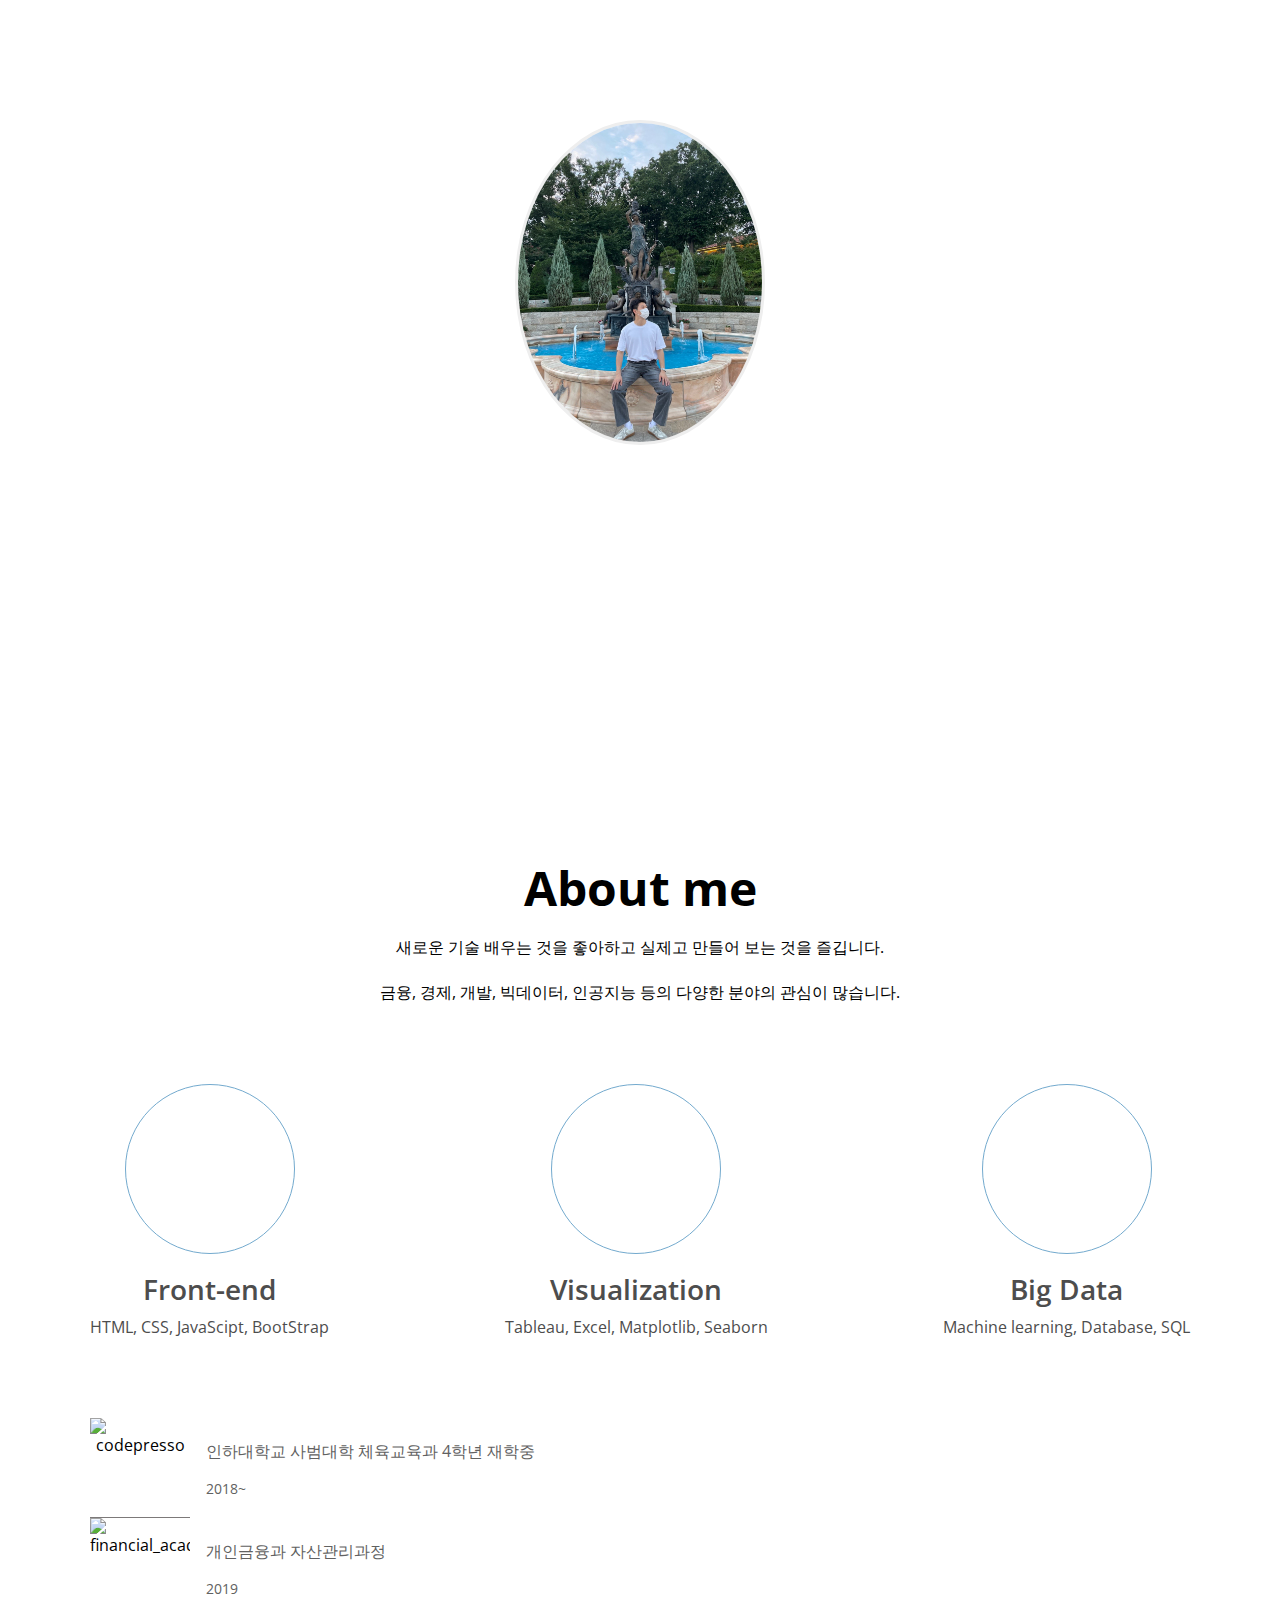
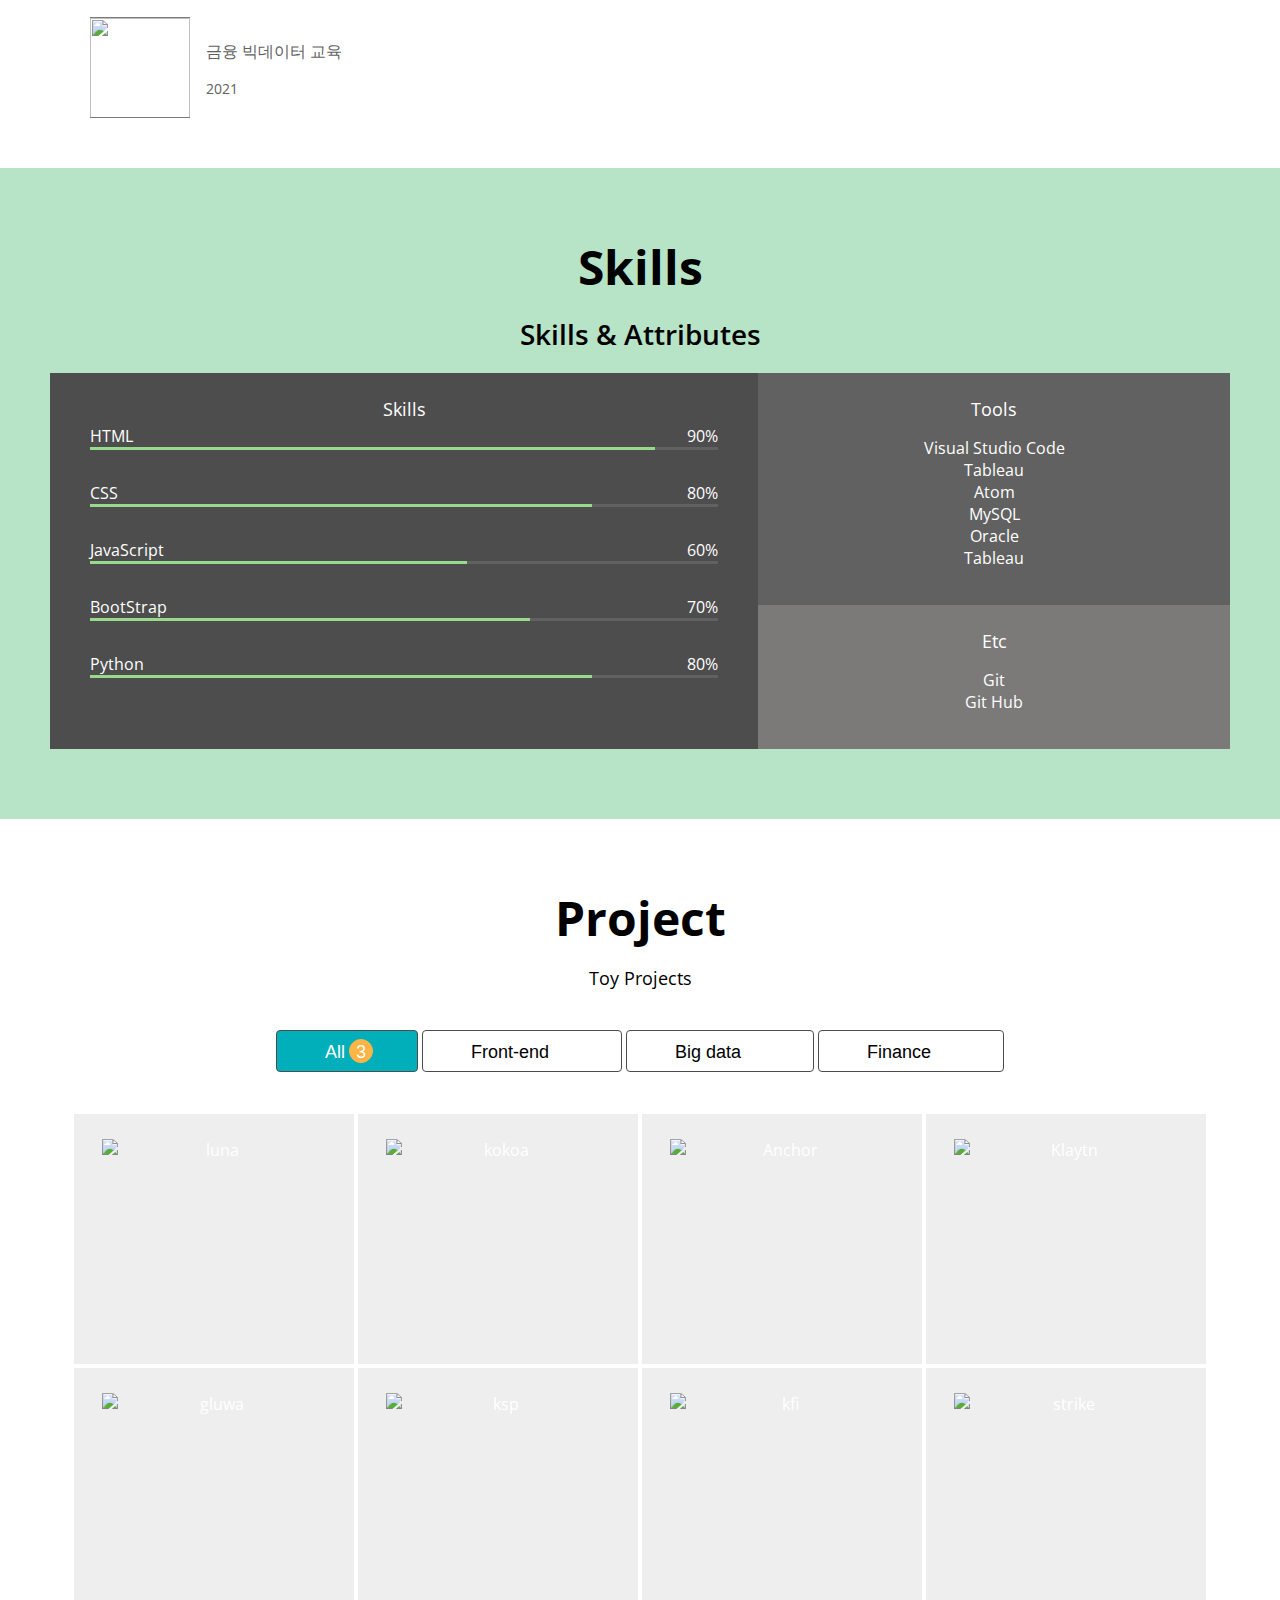
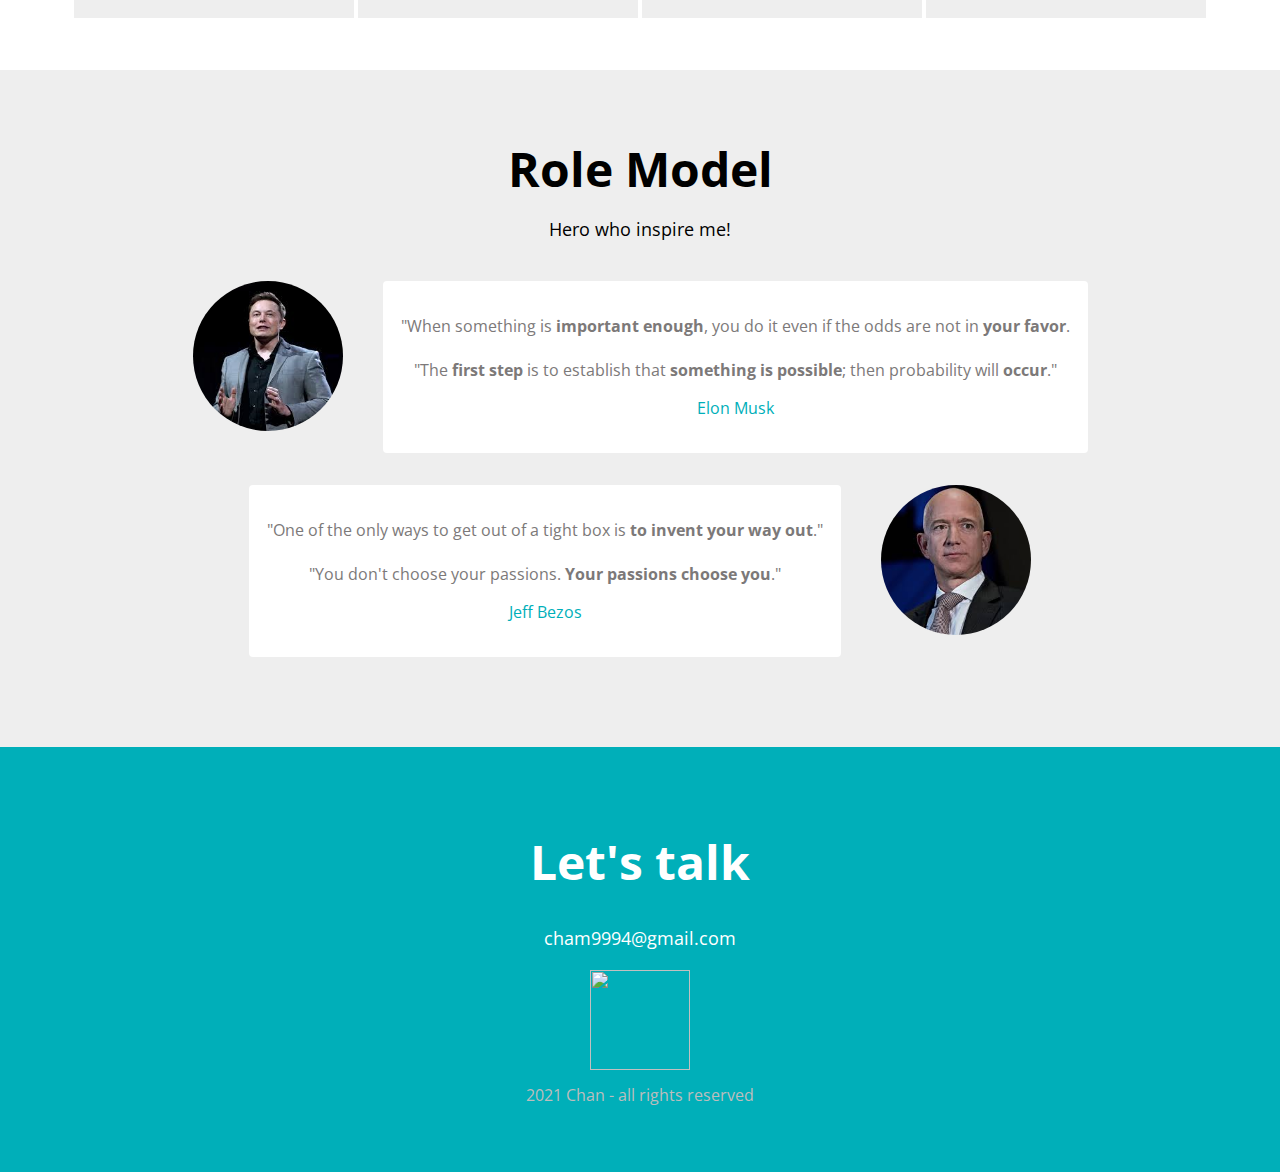
==== commit 1a9cecba: "JS: Navbar menu click" ====
--- a/index.html
+++ b/index.html
@@ -26,12 +26,12 @@
     </div>
     <div class="navbar__menu">
       <ul class="navbar__menu">
-        <li class="navbar__menu_item active">Home</li>
-        <li class="navbar__menu_item">About</li>
-        <li class="navbar__menu_item">Skills</li>
-        <li class="navbar__menu_item">My work</li>
-        <li class="navbar__menu_item">Testimonial</li>
-        <li class="navbar__menu_item">Contact</li>
+        <li class="navbar__menu_item active" data-link="#home">Home</li>
+        <li class="navbar__menu_item" data-link="#about">About</li>
+        <li class="navbar__menu_item" data-link="#skills">Skills</li>
+        <li class="navbar__menu_item" data-link="#work">My work</li>
+        <li class="navbar__menu_item" data-link="#testimonials">Testimonial</li>
+        <li class="navbar__menu_item" data-link="#contact">Contact</li>
       </ul>
     </div>
 
@@ -208,57 +208,57 @@
         <a href="깃허브주소" class="project" target="blank">
           <img src="Imgs/cafe1.png" alt="luna" width="50" height="50" class="project__img">
           <div class="project__description">
-            <h3>Luna Ecosystem</h3>
-            <span>How to work Luna Ecosystem</span>
+            <h3>카페 창업 위치 추천 서비스</h3>
+            <span>빅데이터 기반 자신에게 적절한 카페 창업 지역구 추천</span>
           </div>
         </a>
         <a href="깃허브주소" class="project" target="blank">
           <img src="Imgs/cafe2.png" alt="kokoa" width="50" height="50" class="project__img">
           <div class="project__description">
-            <h3>KOKOA Finance</h3>
-            <span>KOKOA Finance is Scam?</span>
-          </div>
-        </a>
-        <a href="깃허브주소" class="project" target="blank">
-          <img src="Imgs/bootstrap.jpg" alt="Anchor" width="50" height="50" class="project__img">
-          <div class="project__description">
-            <h3>Anchor Protocol</h3>
-            <span>How to work Anchor Protocol?</span>
+            <h3>카페 창업 위치 추천 서비스</h3>
+            <span>해당 자치구의 매출증가추이, 총매출, 인구 수 등 상대적 순위 정보 제공</span>
+          </div>
+        </a>
+        <a href="깃허브주소" class="project" target="blank">
+          <img src="Imgs/cafe3.png" alt="Anchor" width="50" height="50" class="project__img">
+          <div class="project__description">
+            <h3>카페 창업 위치 추천 서비스</h3>
+            <span>시간대별 매출액, 연령대별 매출액, 서울시 총 매출 비중 시각화</span>
           </div>
         </a>
         <a href="깃허브주소" class="project" target="blank">
           <img src="Imgs/bootstrap2.jpg" alt="Klaytn" width="50" height="50" class="project__img">
           <div class="project__description">
-            <h3>Klaytn Price</h3>
-            <span>Klayton price is soaring?</span>
+            <h3>BootStrap</h3>
+            <span>BootStrap을 활용한 Price Form 제작</span>
           </div>
         </a>
         <a href="깃허브주소" class="project" target="blank">
           <img src="Imgs/bootstrap3.jpg" alt="gluwa" width="50" height="50" class="project__img">
           <div class="project__description">
-            <h3>Gluwa</h3>
-            <span>What is gluwa?</span>
+            <h3>PhotoSite</h3>
+            <span>HTML, CSS을 활용한 포토 앨범</span>
           </div>
         </a>
         <a href="깃허브주소" class="project" target="blank">
           <img src="Imgs/bitcoin.png" alt="ksp" width="50" height="50" class="project__img">
           <div class="project__description">
-            <h3>Klay Swap</h3>
-            <span>How to work Klay Swap?</span>
+            <h3>비트코인 자동매매 백테스팅</h3>
+            <span>비트코인의 가격 변화 추이 시각화</span>
           </div>
         </a>
         <a href="깃허브주소" class="project" target="blank">
           <img src="Imgs/bitcoin2.png" alt="kfi" width="50" height="50" class="project__img">
           <div class="project__description">
-            <h3>KlayFi</h3>
-            <span>How to work KlayFi</span>
+            <h3>비트코인 자동매매 백테스팅</h3>
+            <span>비트코인의 가격 7, 30일 이동평균선 시각화</span>
           </div>
         </a>
         <a href="깃허브주소" class="project" target="blank">
           <img src="Imgs/bitcoin3.png" alt="strike" width="50" height="50" class="project__img">
           <div class="project__description">
-            <h3>Strike</h3>
-            <span>How to work Lightning Network</span>
+            <h3>비트코인 자동매매 백테스팅</h3>
+            <span>'변동성 돌파 전략'에 따른 매매 전략</span>
           </div>
         </a>
       </div>
@@ -291,7 +291,7 @@
             </p>
             <p class="name"><a href="Bezos의 깃허브">Jeff Bezos</a></p>
           </div>
-          <img src="Imgs/Testimonial/elon.jpeg" class="testimonial__avatar"></img>
+          <img src="Imgs/Testimonial/bezos.jpeg" class="testimonial__avatar"></img>
         </div>
       </div>
     </div>
--- a/style.css
+++ b/style.css
@@ -4,8 +4,8 @@
   --color-white: #ffffff;
   --color-light-white: #eeeeee;
   --color-dark-white: #bdbdbd;
-  --color-pink: #fe918d;
-  --color-dark-pink: #ff6863;
+  --color-mint: #00afb9;
+  --color-dark-mint: #0081a7;
   --color-black: #4d4d4d;
   --color-dark-grey: #4d4d4d;
   --color-grey: #616161;
@@ -88,12 +88,21 @@
 
 /* Navbar */
 #navbar {
+  position: fixed;
+  width: 100%;
   display: flex;
   justify-content: space-between;
-  background-color: var(--color-pink);
+  background-color: transparent;
   align-items: center;
   color: var(--color-white);
-  padding: 16px;
+  padding: 10px;
+  transition: all var(--animation-duration) ease-in-out;
+}
+
+#navbar.navbar--dark {
+  background-color: var(--color-mint);
+  padding: 0;
+  z-index: 1;
 }
 
 .navbar__menu {
@@ -116,7 +125,7 @@
 }
 
 .navbar__menu_item:hover {
-  background-color: var(--color-dark-pink);
+  background-color: var(--color-dark-mint);
 }
 
 .navbar__toogle-btn {
@@ -130,8 +139,10 @@
 
 /* Home */
 #home {
-  background: url(Imgs/homebackground.png) center/cover no-repeat;
+  background: url(Imgs/homeback.png) center/cover no-repeat;
   padding: 40px;
+  padding-top: 120px;
+
   text-align: center;
 }
 
@@ -192,7 +203,7 @@
 }
 
 .mjor__icon:hover i{
-  color: pink;
+  color: mint;
   transform: rotate(30deg) scale(1.1);
 }
 
@@ -232,7 +243,7 @@
 }
 
 #skills {
-  background-color: var(--color-yellow);  
+  background-color: #b7e4c7;
 }
 
 .skillset {
@@ -262,7 +273,7 @@
 
 .skill__value {
   height: 3px;
-  background-color: var(--color-orange);
+  background-color: #99d98c;
 }
 
 .skill {
@@ -283,6 +294,10 @@
 
 .tools, .etc {
   padding: 20px;
+}
+
+.study__img {
+  border-bottom: 1px solid var(--color-light-grey);
 }
 
 /* Works */
@@ -299,7 +314,7 @@
 
 .category__btn.active,
 .category__btn:hover {
-  background-color: var(--color-pink);
+  background-color: var(--color-mint);
   color: var(--color-white);
 }
 
@@ -395,6 +410,7 @@
 .testimonial {
   display: flex;
   margin: 32px 0;
+  justify-content: center;
 }
 
 .testimonial__avatar {
@@ -423,12 +439,12 @@
 }
 
 .testimonial__speach-bubble a {
-  color:var(--color-pink);
+  color:var(--color-mint);
 }
 
 /* Contact */
 #contact {
-  background-color: var(--color-pink);
+  background-color: var(--color-mint);
 }
 
 .contact__title, .contact__email,
@@ -467,7 +483,7 @@
   .navbar__toogle-btn {
     display: block;
   }
-
+  
   #navbar {
     flex-direction: column;
     align-items: flex-start;
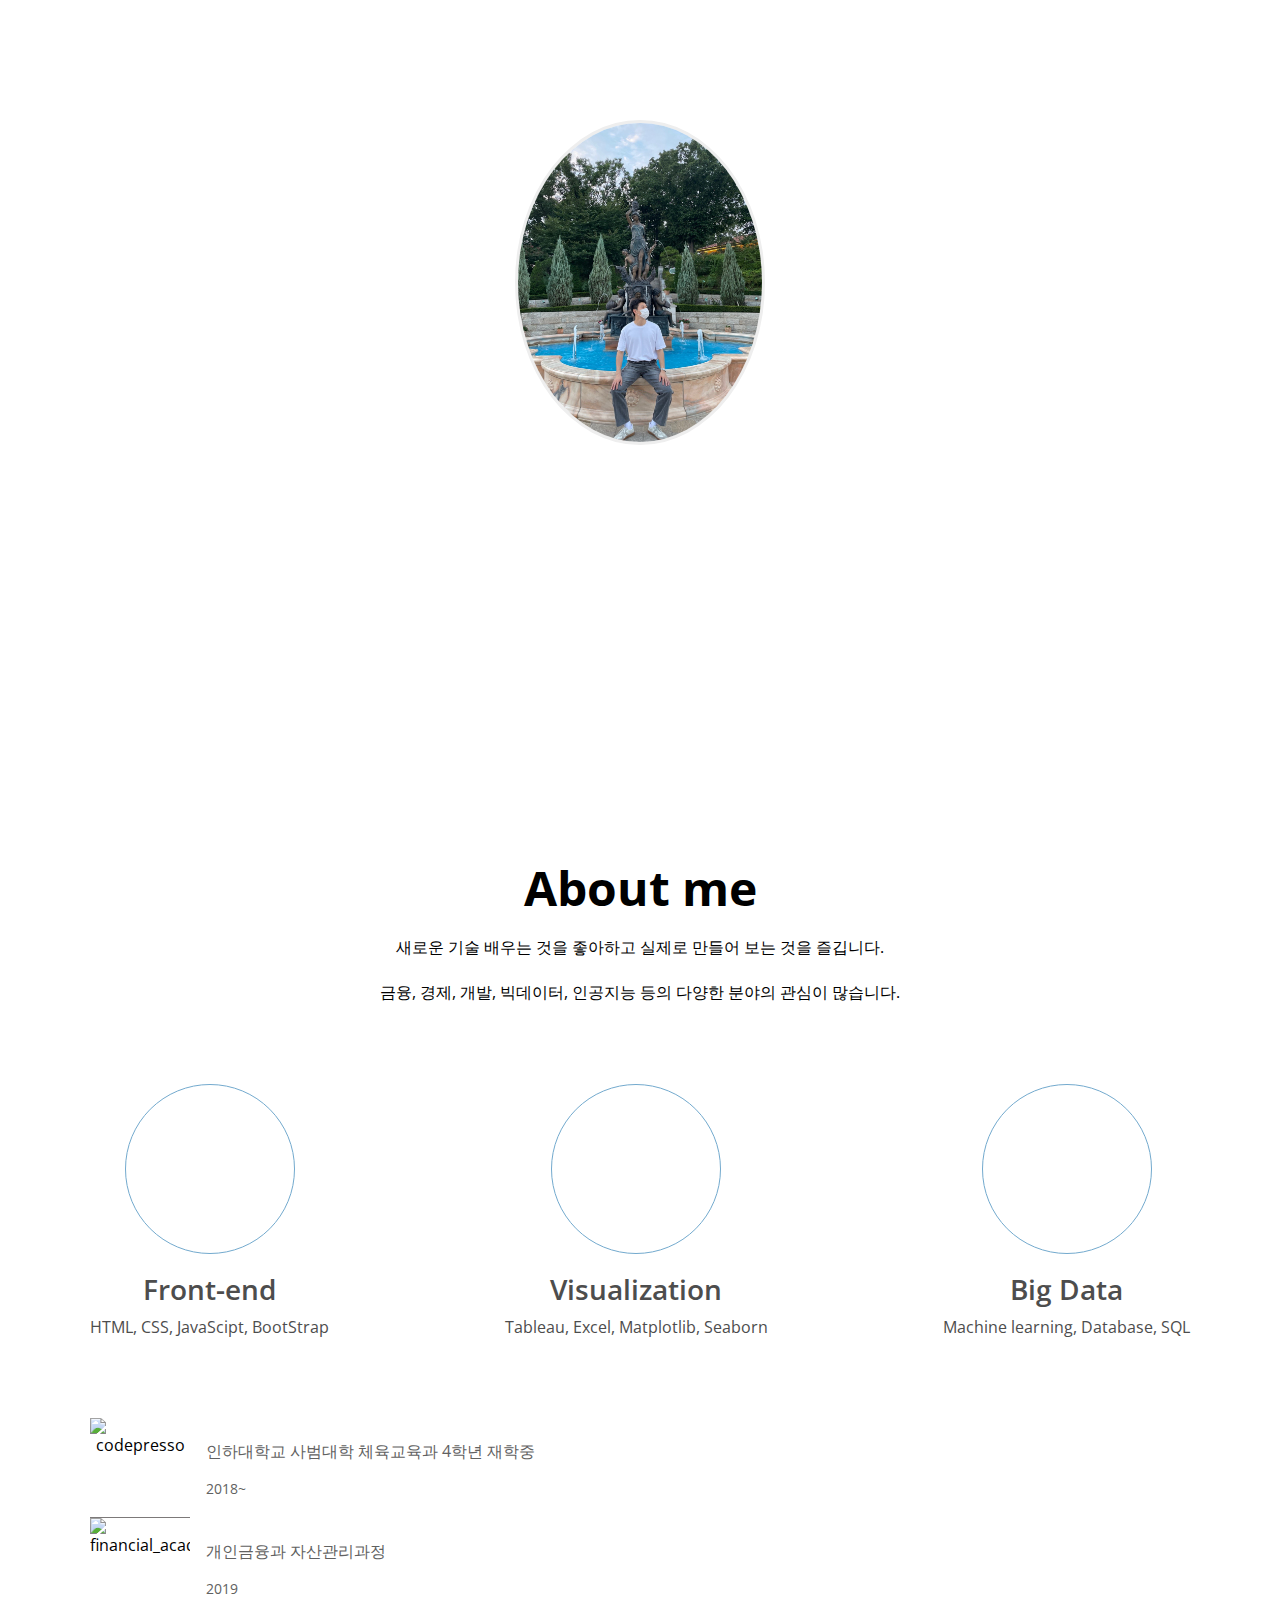
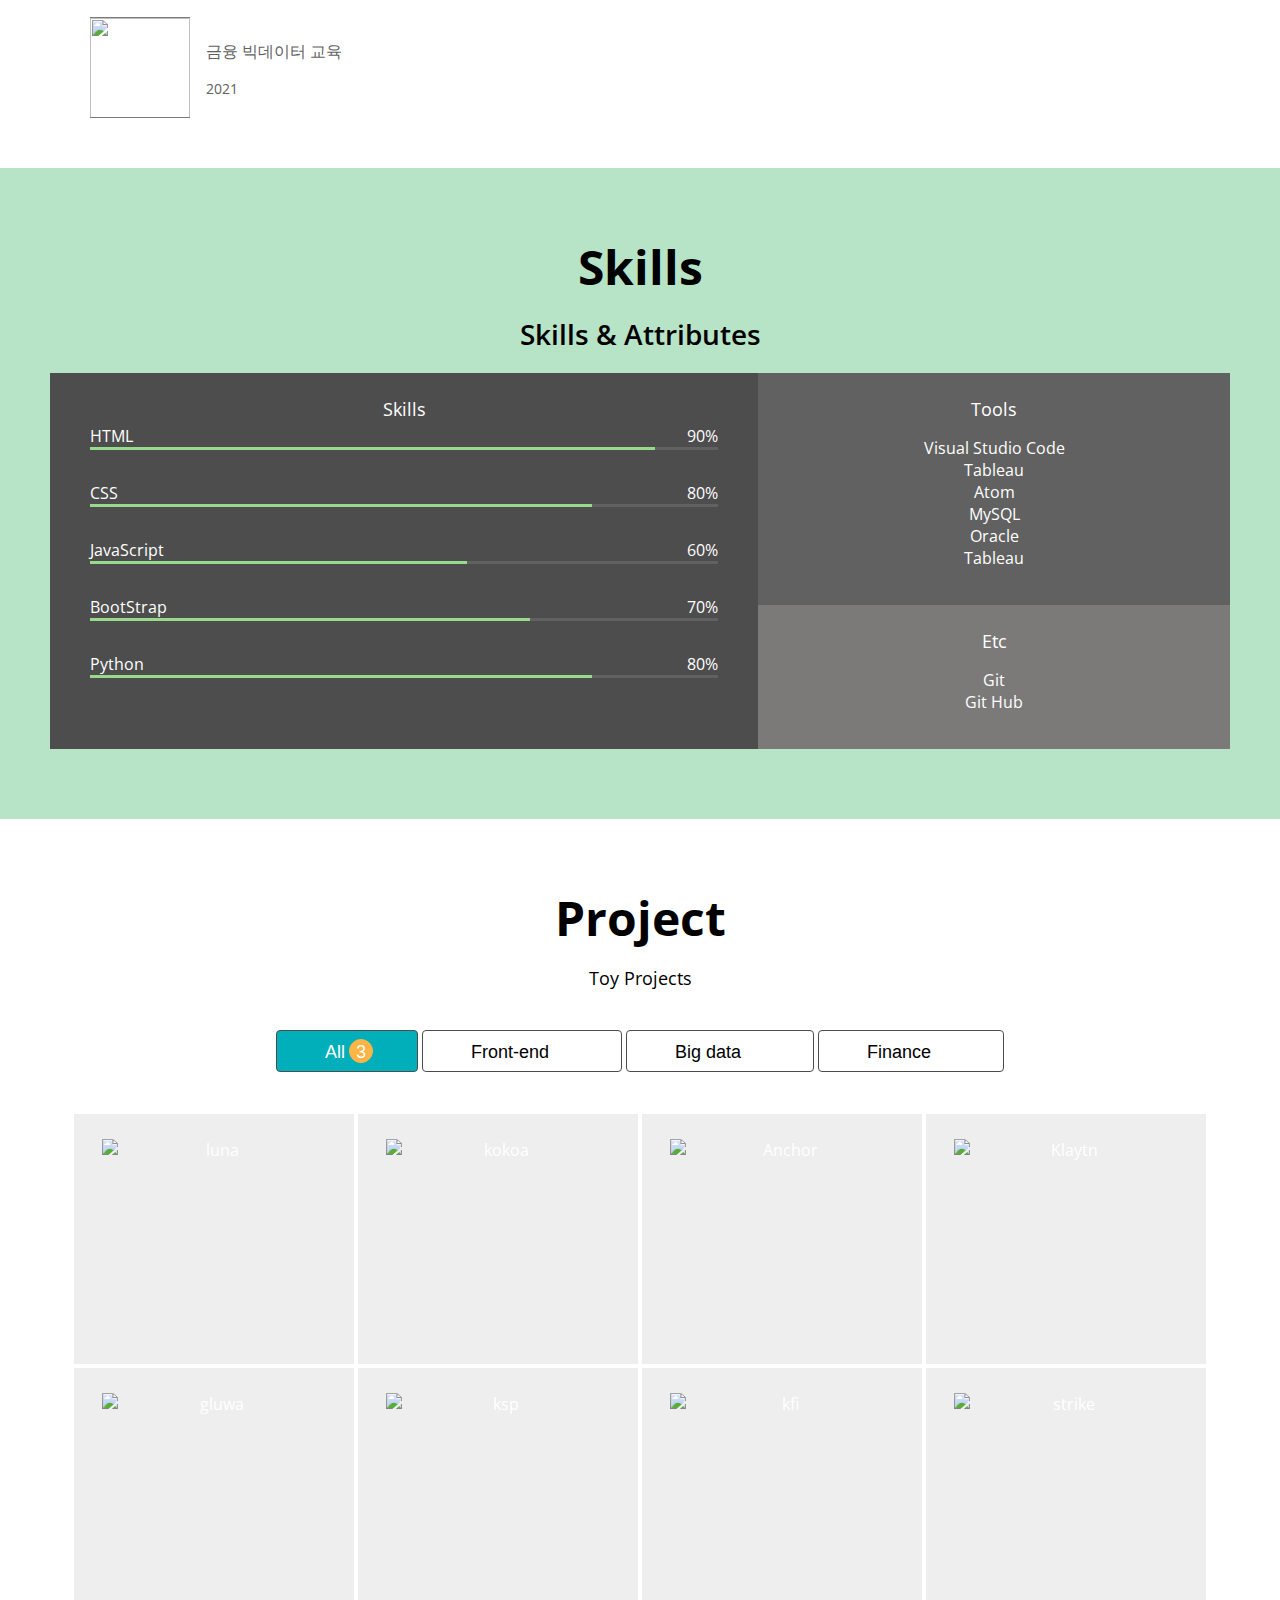
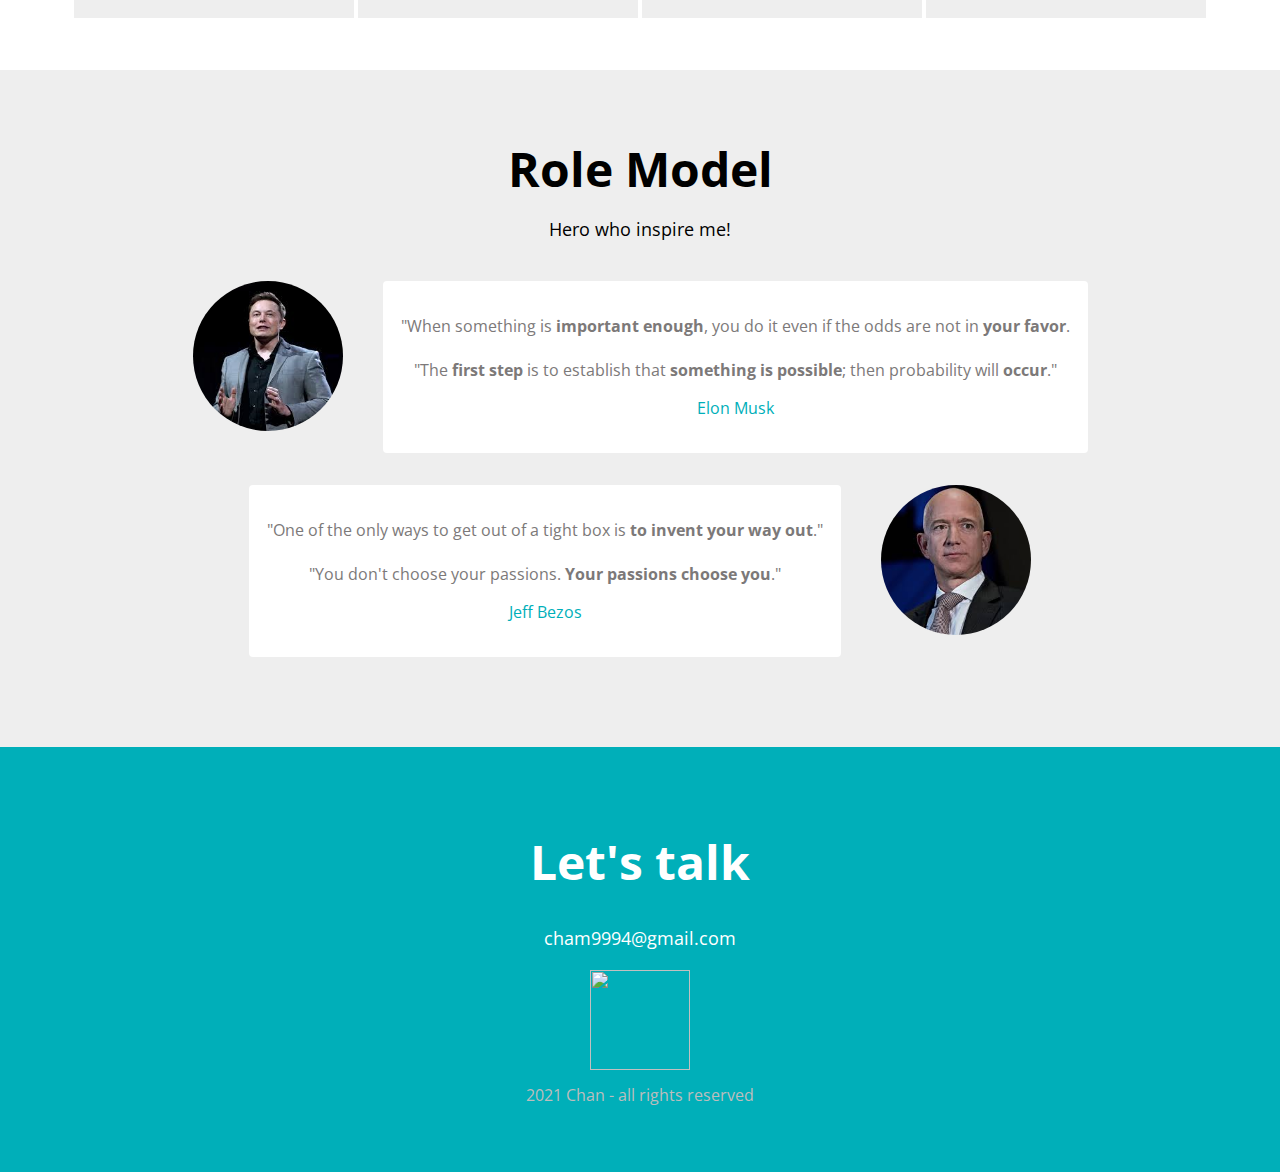
==== commit 5f60412a: "JS: Arrow up" ====
--- a/index.html
+++ b/index.html
@@ -42,16 +42,18 @@
   </nav>
   <!-- Home -->
   <section id="home">
-    <img src="Imgs/chan.JPG" alt="Chan's Portfolio Photo" id="home__avatar" width="300" height="400">
-    <h1 class="home__title">Hello, <br> I am passionate about coding.</h1>
-    <h2 class="home__description">계속 성장하고 발전하는 개발자가 되려고 노력합니다.</h2>
-    <button class="home__contact">Contact Me</button>
+    <div class="home__container">
+      <img src="Imgs/chan.JPG" alt="Chan's Portfolio Photo" id="home__avatar" width="300" height="400">
+      <h1 class="home__title">Hello, <br> I am passionate about coding.</h1>
+      <h2 class="home__description">계속 성장하고 발전하는 개발자가 되려고 노력합니다.</h2>
+      <button class="home__contact" data-link="#contact">Contact Me</button>
+    </div>
   </section>
   <!-- About -->
   <section id="about" class="section section__container">
     <h1>About me</h1>
     <p>
-      새로운 기술 배우는 것을 좋아하고 실제고 만들어 보는 것을 즐깁니다. <br><br>금융, 경제, 개발, 빅데이터, 인공지능 등의 다양한 분야의 관심이 많습니다.
+      새로운 기술 배우는 것을 좋아하고 실제로 만들어 보는 것을 즐깁니다. <br><br>금융, 경제, 개발, 빅데이터, 인공지능 등의 다양한 분야의 관심이 많습니다.
 
     </p>
     <div class="about__majors">
@@ -310,6 +312,10 @@
     </div>
     <p class="contact__rights">2021 Chan - all rights reserved</p>
   </section>
+  <!-- Arrow up -->
+  <button class="arrow-up">
+    <i class="fas fa-arrow-up"></i>
+  </button>
 </body>
 
 </html>--- a/style.css
+++ b/style.css
@@ -478,6 +478,26 @@
   font-size: var(--font-large);
 }
 
+/* Scroll */ 
+.arrow-up {
+  position: fixed;
+  bottom: 50px;
+  right: 50px;
+  width: 70px;
+  font-size: 50px;
+  background-color: var(--color-dark-mint);
+  color: var(--color-white); 
+  border-radius: 50%;
+  opacity: 0;
+  pointer-events: none;
+  transition: opacity var(--animation-duration) ease-in;
+}
+
+.arrow-up.visible {  
+  opacity: 1;
+  pointer-events: auto;
+}
+
 /* For below 768px screen width */
 @media screen and (max-width: 768px) {
   .navbar__toogle-btn {
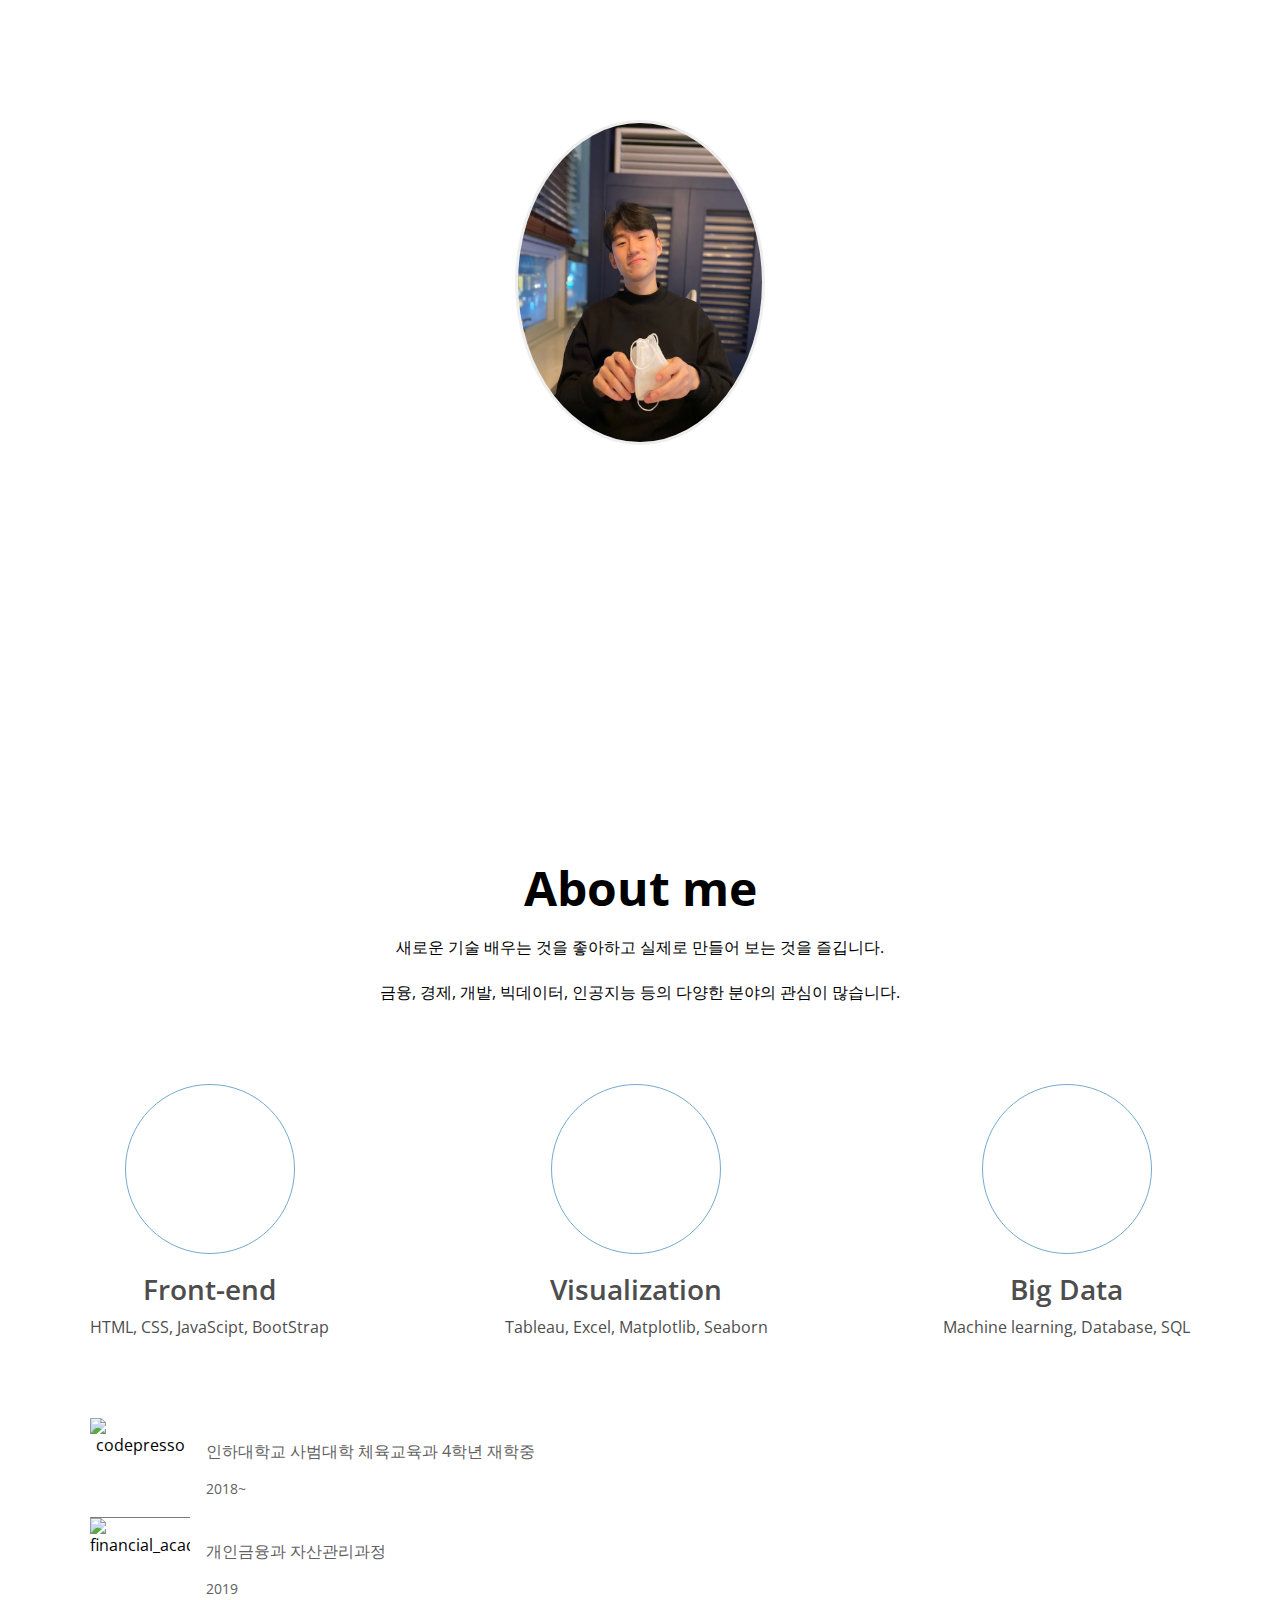
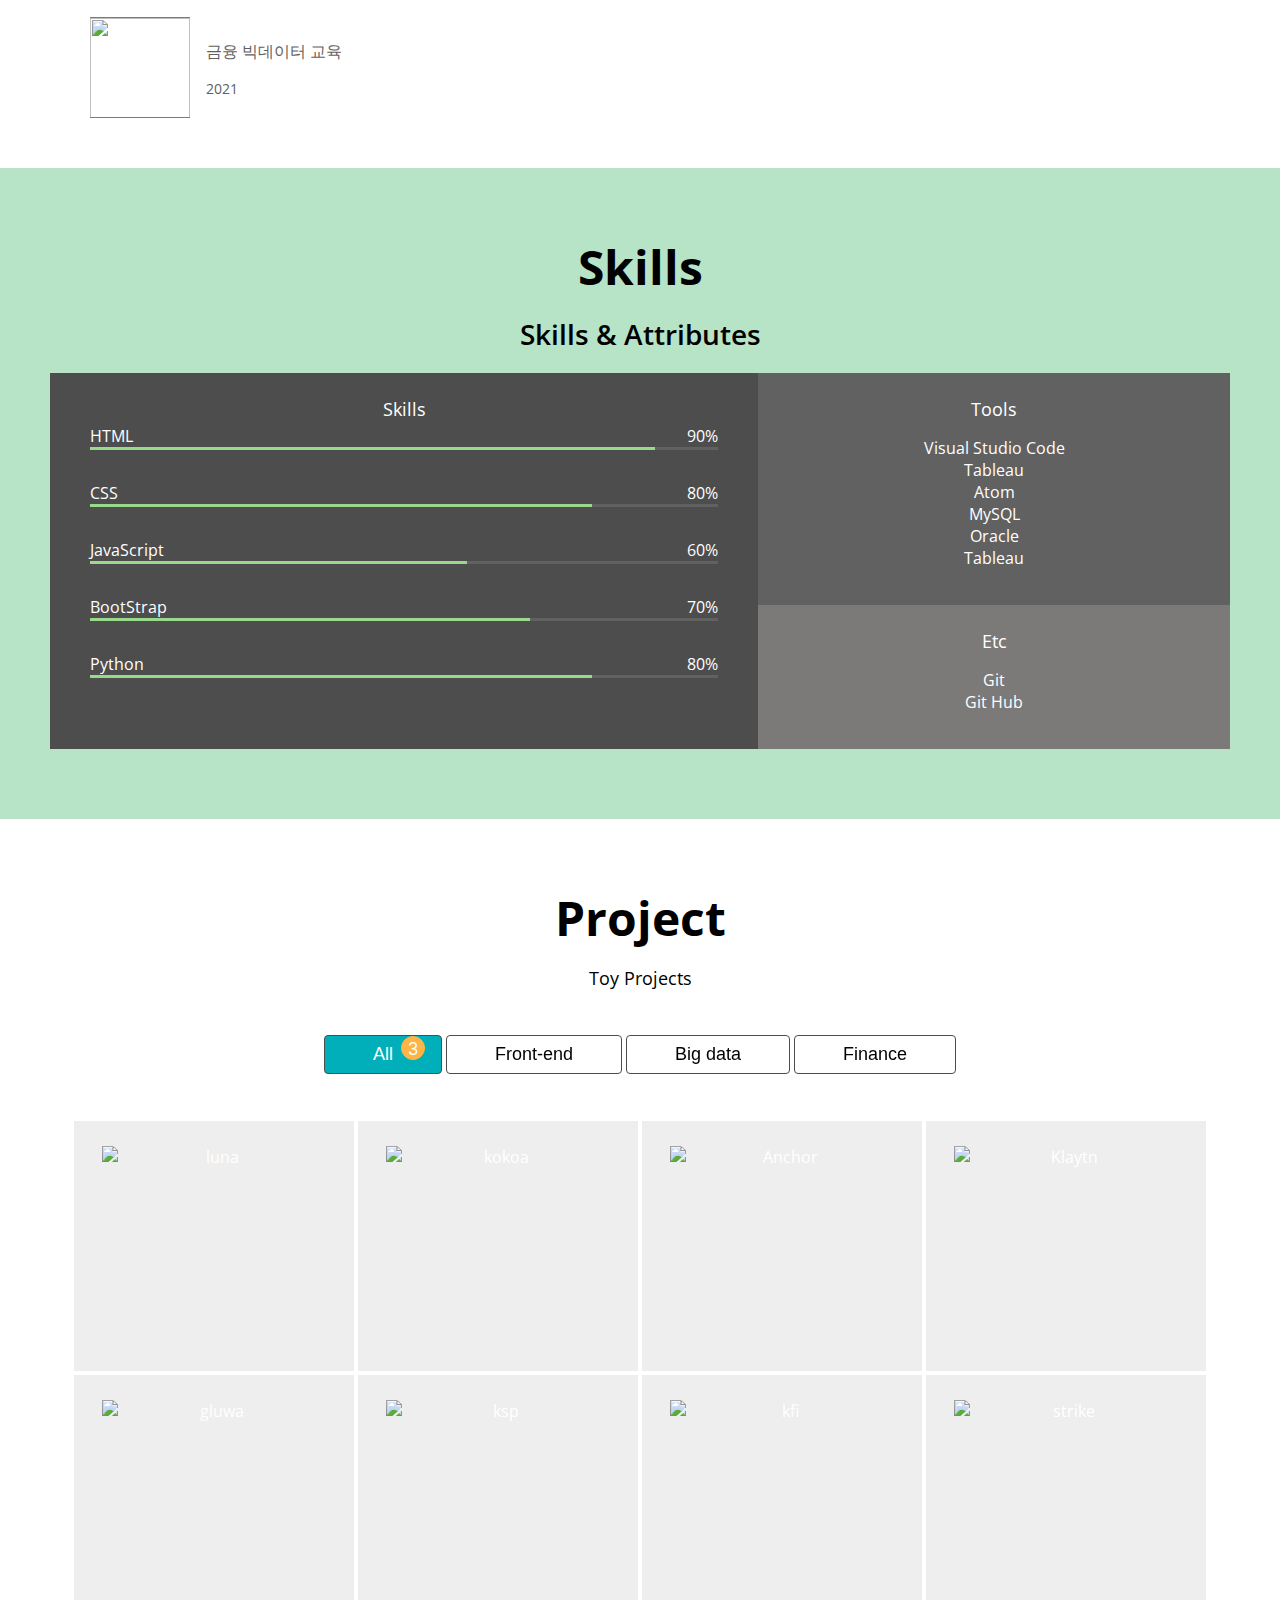
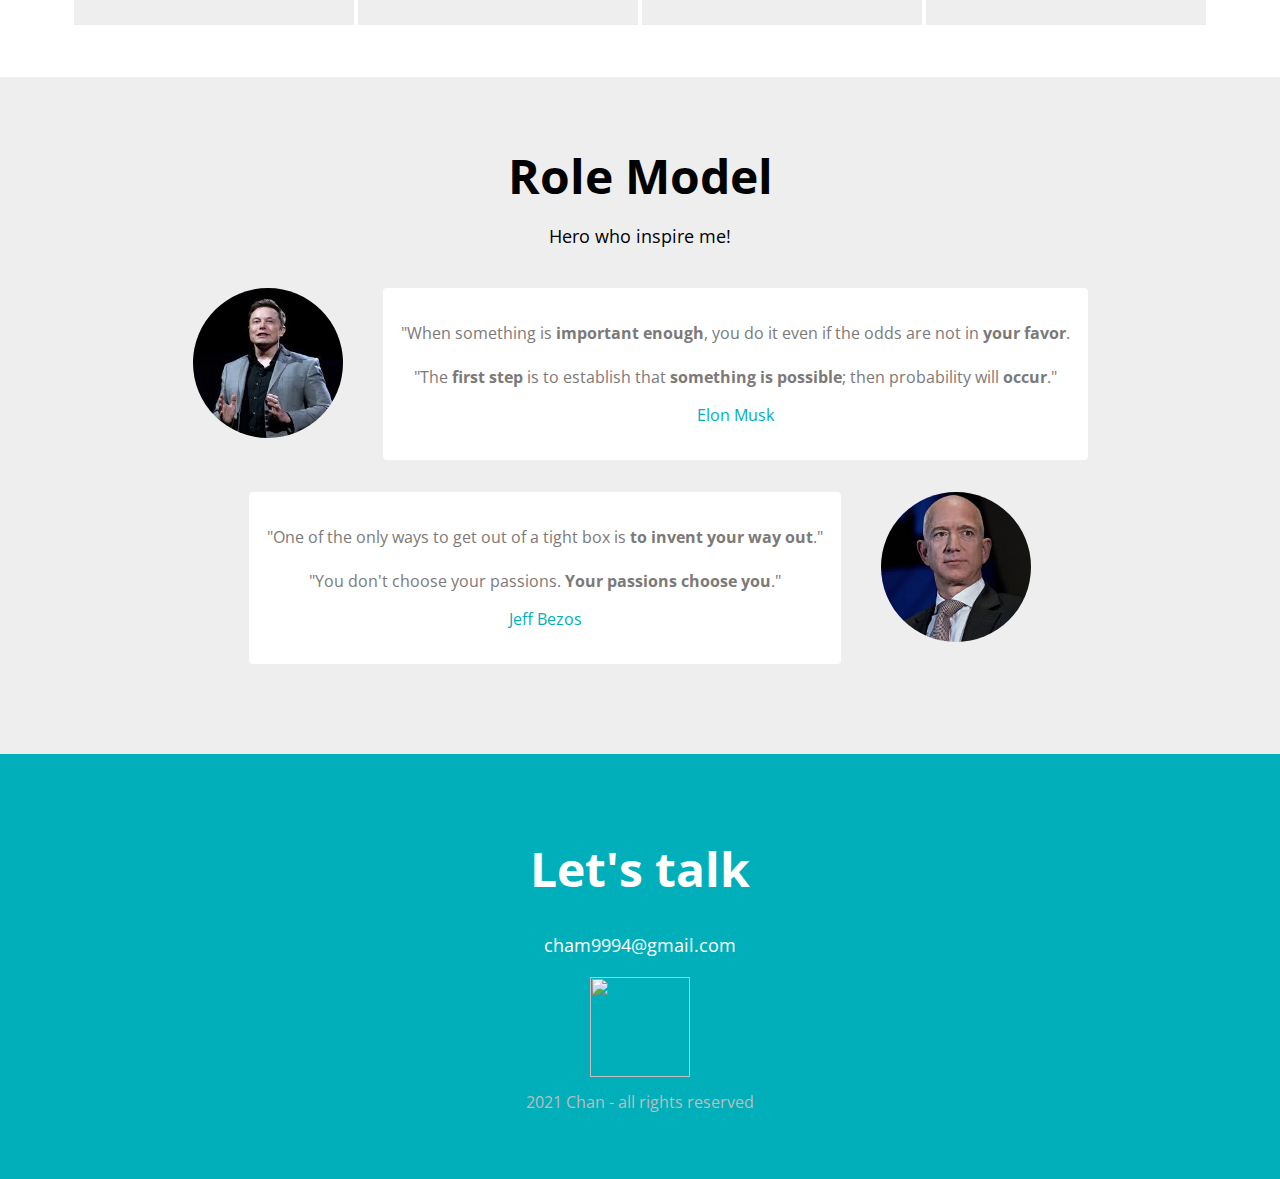
==== commit f6db4c4e: "profile image change" ====
--- a/index.html
+++ b/index.html
@@ -24,16 +24,14 @@
       <i class="fas fa-smile-beam"></i>
       <a href="">Chan</a>
     </div>
-    <div class="navbar__menu">
-      <ul class="navbar__menu">
-        <li class="navbar__menu_item active" data-link="#home">Home</li>
-        <li class="navbar__menu_item" data-link="#about">About</li>
-        <li class="navbar__menu_item" data-link="#skills">Skills</li>
-        <li class="navbar__menu_item" data-link="#work">My work</li>
-        <li class="navbar__menu_item" data-link="#testimonials">Testimonial</li>
-        <li class="navbar__menu_item" data-link="#contact">Contact</li>
-      </ul>
-    </div>
+    <ul class="navbar__menu">
+      <li class="navbar__menu_item active" data-link="#home">Home</li>
+      <li class="navbar__menu_item" data-link="#about">About</li>
+      <li class="navbar__menu_item" data-link="#skills">Skills</li>
+      <li class="navbar__menu_item" data-link="#work">Project</li>
+      <li class="navbar__menu_item" data-link="#testimonials">Testimonial</li>
+      <li class="navbar__menu_item" data-link="#contact">Contact</li>
+    </ul>
 
     <!-- Toggle Button -->
     <button class="navbar__toogle-btn">
@@ -43,7 +41,7 @@
   <!-- Home -->
   <section id="home">
     <div class="home__container">
-      <img src="Imgs/chan.JPG" alt="Chan's Portfolio Photo" id="home__avatar" width="300" height="400">
+      <img src="Imgs/chan-bg.JPG" alt="Chan's Portfolio Photo" id="home__avatar" width="300" height="400">
       <h1 class="home__title">Hello, <br> I am passionate about coding.</h1>
       <h2 class="home__description">계속 성장하고 발전하는 개발자가 되려고 노력합니다.</h2>
       <button class="home__contact" data-link="#contact">Contact Me</button>
@@ -192,71 +190,71 @@
     <div class="section__container">
       <h1>Project</h1>
       <h3>Toy Projects</h3>
-      <div class="work__category">
-        <button class="category__btn active">
+      <div class="work__categories">
+        <button class="category__btn selected" data-filter="*">
           All<span class="category__count">3</span>
         </button>
-        <button class="category__btn">
+        <button class="category__btn" data-filter="front-end">
           Front-end<span class="category__count">1</span>
         </button>
-        <button class="category__btn">
+        <button class="category__btn" data-filter="big-data">
           Big data<span class="category__count">1</span>
         </button>
-        <button class="category__btn">
+        <button class="category__btn" data-filter="finance">
           Finance<span class="category__count">1</span>
         </button>
       </div>
       <div class="work__projects">
-        <a href="깃허브주소" class="project" target="blank">
+        <a href="깃허브주소" class="project" target="blank" data-type="big-data">
           <img src="Imgs/cafe1.png" alt="luna" width="50" height="50" class="project__img">
           <div class="project__description">
             <h3>카페 창업 위치 추천 서비스</h3>
-            <span>빅데이터 기반 자신에게 적절한 카페 창업 지역구 추천</span>
-          </div>
-        </a>
-        <a href="깃허브주소" class="project" target="blank">
+            <span>빅데이터 기반 자신에게 적절한 카페 창업<br>지역구 추천</span>
+          </div>
+        </a>
+        <a href="깃허브주소" class="project" target="blank" data-type="big-data">
           <img src="Imgs/cafe2.png" alt="kokoa" width="50" height="50" class="project__img">
           <div class="project__description">
             <h3>카페 창업 위치 추천 서비스</h3>
             <span>해당 자치구의 매출증가추이, 총매출, 인구 수 등 상대적 순위 정보 제공</span>
           </div>
         </a>
-        <a href="깃허브주소" class="project" target="blank">
+        <a href="깃허브주소" class="project" target="blank" data-type="big-data">
           <img src="Imgs/cafe3.png" alt="Anchor" width="50" height="50" class="project__img">
           <div class="project__description">
             <h3>카페 창업 위치 추천 서비스</h3>
             <span>시간대별 매출액, 연령대별 매출액, 서울시 총 매출 비중 시각화</span>
           </div>
         </a>
-        <a href="깃허브주소" class="project" target="blank">
+        <a href="깃허브주소" class="project" target="blank" data-type="front-end">
           <img src="Imgs/bootstrap2.jpg" alt="Klaytn" width="50" height="50" class="project__img">
           <div class="project__description">
             <h3>BootStrap</h3>
             <span>BootStrap을 활용한 Price Form 제작</span>
           </div>
         </a>
-        <a href="깃허브주소" class="project" target="blank">
+        <a href="깃허브주소" class="project" target="blank" data-type="front-end">
           <img src="Imgs/bootstrap3.jpg" alt="gluwa" width="50" height="50" class="project__img">
           <div class="project__description">
             <h3>PhotoSite</h3>
             <span>HTML, CSS을 활용한 포토 앨범</span>
           </div>
         </a>
-        <a href="깃허브주소" class="project" target="blank">
+        <a href="깃허브주소" class="project" target="blank" data-type="finance">
           <img src="Imgs/bitcoin.png" alt="ksp" width="50" height="50" class="project__img">
           <div class="project__description">
             <h3>비트코인 자동매매 백테스팅</h3>
             <span>비트코인의 가격 변화 추이 시각화</span>
           </div>
         </a>
-        <a href="깃허브주소" class="project" target="blank">
+        <a href="깃허브주소" class="project" target="blank" data-type="finance">
           <img src="Imgs/bitcoin2.png" alt="kfi" width="50" height="50" class="project__img">
           <div class="project__description">
             <h3>비트코인 자동매매 백테스팅</h3>
             <span>비트코인의 가격 7, 30일 이동평균선 시각화</span>
           </div>
         </a>
-        <a href="깃허브주소" class="project" target="blank">
+        <a href="깃허브주소" class="project" target="blank" data-type="finance">
           <img src="Imgs/bitcoin3.png" alt="strike" width="50" height="50" class="project__img">
           <div class="project__description">
             <h3>비트코인 자동매매 백테스팅</h3>
--- a/style.css
+++ b/style.css
@@ -114,18 +114,16 @@
   margin: 0 4px;
   cursor: pointer;
   border-radius: var(--size-border-radius);
+  border: 1px solid transparent;
 }
 
 .navbar__logo {
   font-size: var(--font-medium);
 }
 
-.navbar__menu_item.active {
-  border: 1px solid var(--color-white);
-}
-
 .navbar__menu_item:hover {
   background-color: var(--color-dark-mint);
+  border-color: var(--color-white);
 }
 
 .navbar__toogle-btn {
@@ -301,7 +299,7 @@
 }
 
 /* Works */
-.work__category {
+.work__categories {
   margin: 40px;
 }
 .category__btn {
@@ -309,16 +307,17 @@
   border-radius: var(--size-border-radius);
   font-size: var(--font-regular);
   padding: 8px 48px;
-  
-}
-
-.category__btn.active,
+  position: relative;
+  margin: 5px 0;
+}
+
+.category__btn.selected,
 .category__btn:hover {
   background-color: var(--color-mint);
   color: var(--color-white);
 }
 
-.category__btn.active .category__count,
+.category__btn.selected .category__count,
 .category__btn:hover .category__count {
   opacity: 1;
   top: 0;
@@ -333,9 +332,9 @@
   width: 24px;
   height: 24px;
   line-height: 24px;
-  position: relative;
+  position: absolute;
   top: -20px;
-  left: 4px;
+  right: 16px;
   opacity: 0;
   transition: all var(--animation-duration) ease-in;
 }
@@ -344,6 +343,13 @@
   display: flex;
   flex-wrap: wrap;
   justify-content: center;
+  opacity: 1;
+  transition: all var(--animation-duration) ease-out;
+}
+
+.work__projects.anim-out {
+  opacity: 0.6;
+  transform: scale(0.96) translateY(40px);
 }
 
 .project {
@@ -355,6 +361,10 @@
   height: 250px;
   margin: 2px;
   background-color: var(--color-light-white);
+}
+
+.project.invisible {
+  display: none;
 }
 
 .project__img {
@@ -383,7 +393,7 @@
 }
 
 .project__description h3 {
-  color: var(--color-white);
+  color: var(--color-yellow);
 }
 
 .project__description h3:after {
@@ -391,9 +401,9 @@
   display: block;
   position: relative;
   left: 50%;
-  width: 25px;
+  width: 50px;
   height: 2px;
-  margin-left: -12px;
+  transform: translateX(-50%);
   margin-top: 8px;
   background-color: var(--color-dark-white);
 }
@@ -484,6 +494,7 @@
   bottom: 50px;
   right: 50px;
   width: 70px;
+  height: 70px;
   font-size: 50px;
   background-color: var(--color-dark-mint);
   color: var(--color-white); 
@@ -500,14 +511,40 @@
 
 /* For below 768px screen width */
 @media screen and (max-width: 768px) {
+  :root{
+    /* font-size */
+  --font-large: 30px;
+  --font-medium: 18px;
+  --font-regular: 16px;
+  --font-small: 14px;
+  --font-micro: 12px;
+  }
+
   .navbar__toogle-btn {
     display: block;
+    right: 16px;
+    top: 11px;
+    font-size: var(--font-medium);
+  }
+
+  .home__title {
+    font-size: 36px;
+  }
+
+  .home__description {
+    font-size: var(--font-regular);
   }
   
   #navbar {
     flex-direction: column;
     align-items: flex-start;
-  }
+    justify-content: center;
+    background-color: var(--color-mint);
+  }
+
+  #navbar.navbar--dark {
+    padding: 36px;
+    }
 
   .navbar__menu {
     flex-direction: column;
@@ -516,14 +553,40 @@
     display: none;
   }
 
+  .navbar__menu.open {
+    display: block;
+  }
+
+  .section {
+    padding: 16px;
+    padding-top: 40px;
+  }
+
   .about__majors {
     flex-direction: column;
+    margin: 30px;
   }
 
   .mjor {
     margin-bottom: 38px;
   }
 
+  .mjor__icon {
+    width: 100px;
+    height: 100px;
+    font-size: 50px;
+    line-height: 100px;
+  }
+
+  .study__img {
+    width: 70px;
+    height: 70px;
+  }
+
+  .study__content {
+    font-size: var(--font-micro);
+  }
+
   .skillset {
     flex-direction: column;
   }
@@ -532,9 +595,38 @@
     flex-grow: 1;
   }
 
+  .category__btn {
+    margin: 4px 0;
+    width: 100%;
+  }
+
   .testimonial__avatar {
-    width: 80px;
-    height: 80px;
+    width: 120px;
+    height: 120px;
+  }
+
+  .testimonial {
+    flex-direction: column;
+    align-items: center;
+  }
+
+  .testimonial__avatar:nth-child(even),
+  .testimonial__avatar:nth-child(odd) {
+    margin: 0;
+    margin-bottom: 8px;
+  }
+
+  .testimonial__speach-bubble {
+    order: 1;
+  }
+
+  .arrow-up {
+    width: 50px;
+    height: 50px;
+    right: 16px;
+    bottom: 16px;
+    font-size: 30px;
+    line-height: 50px;
   }
 
 }